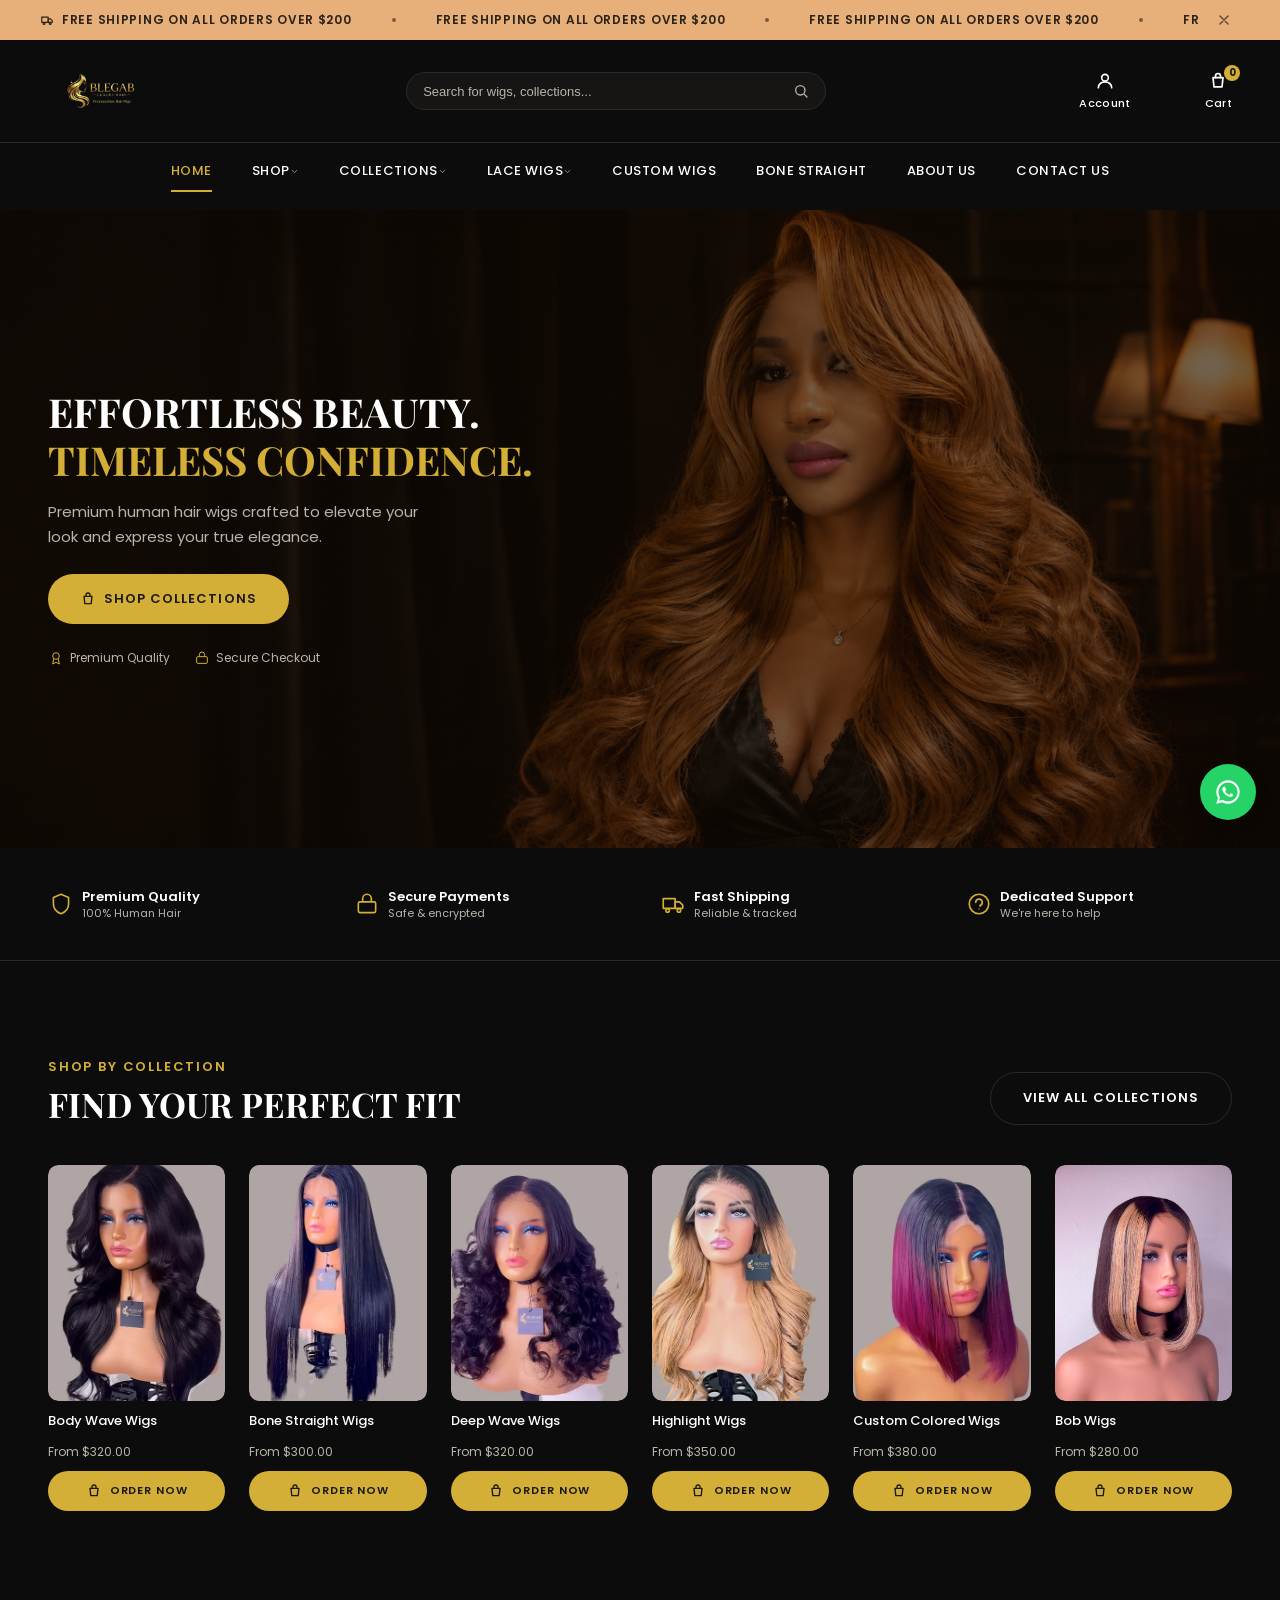
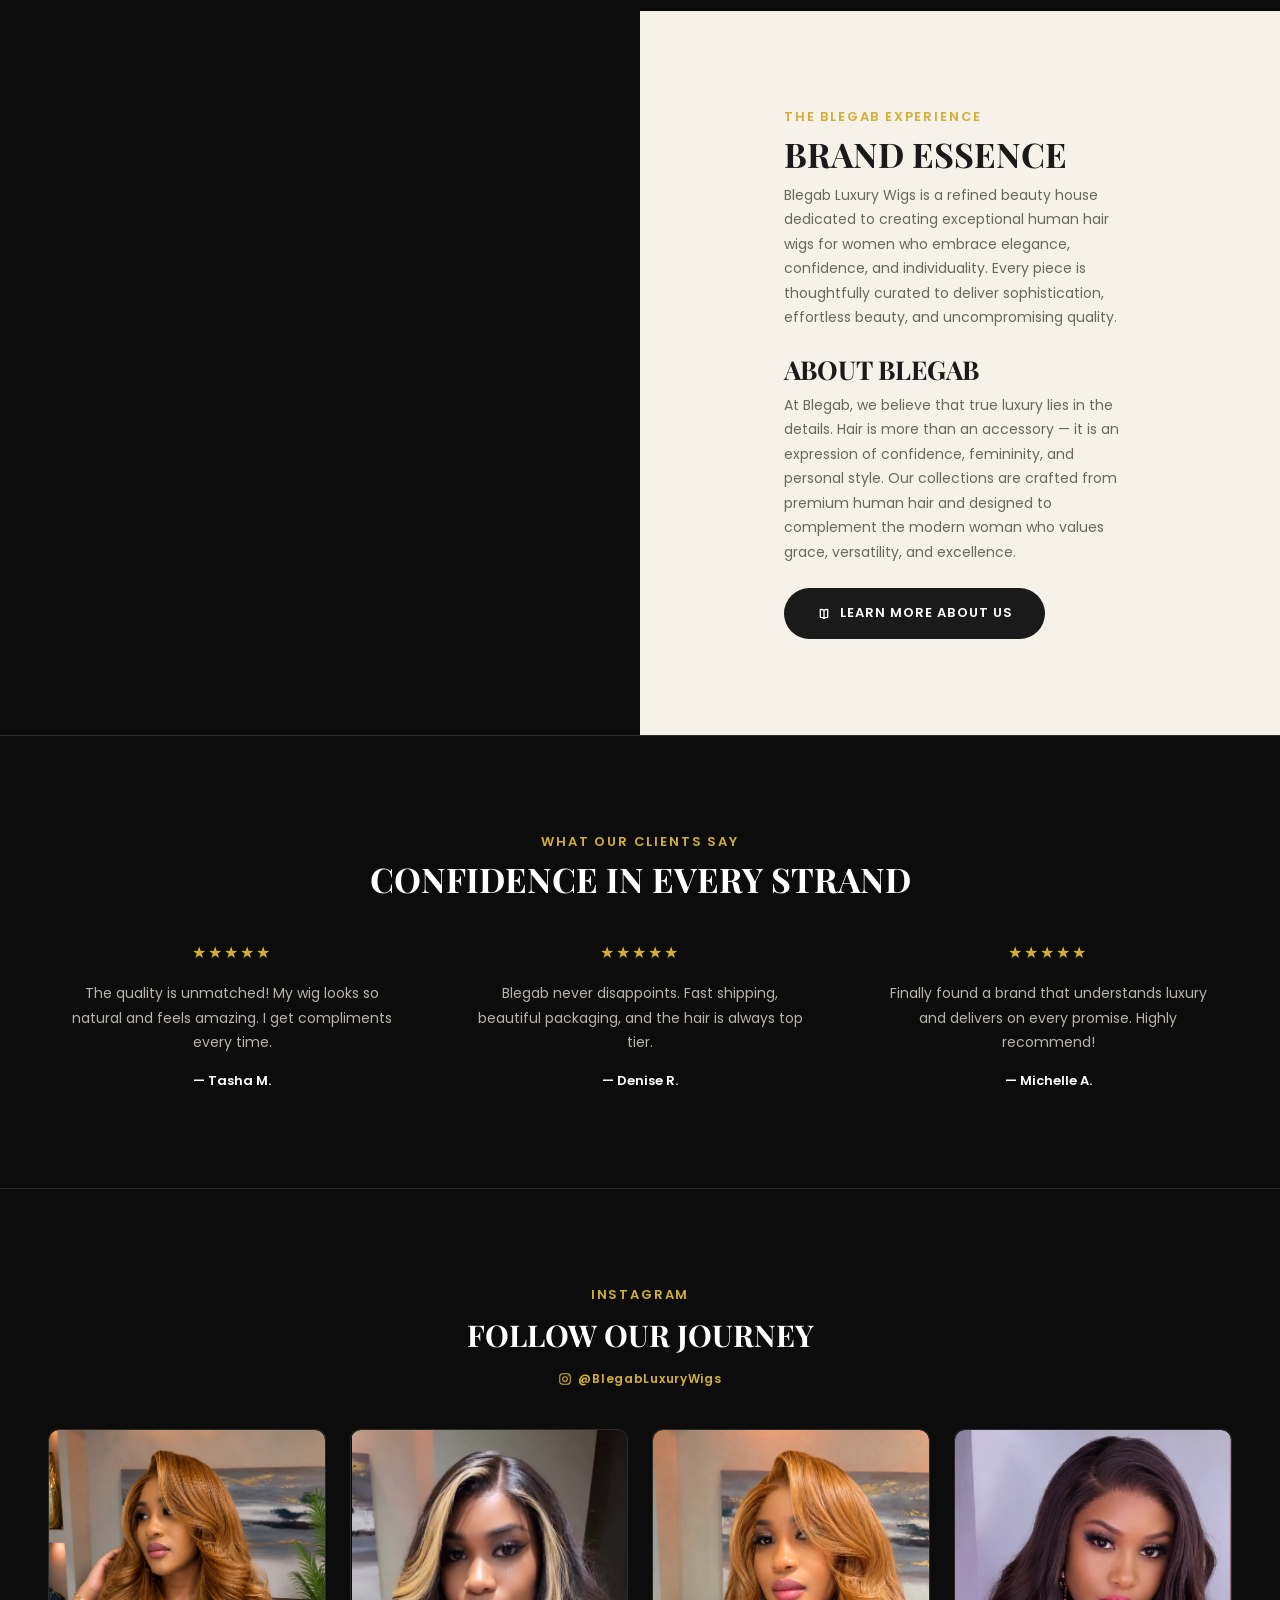
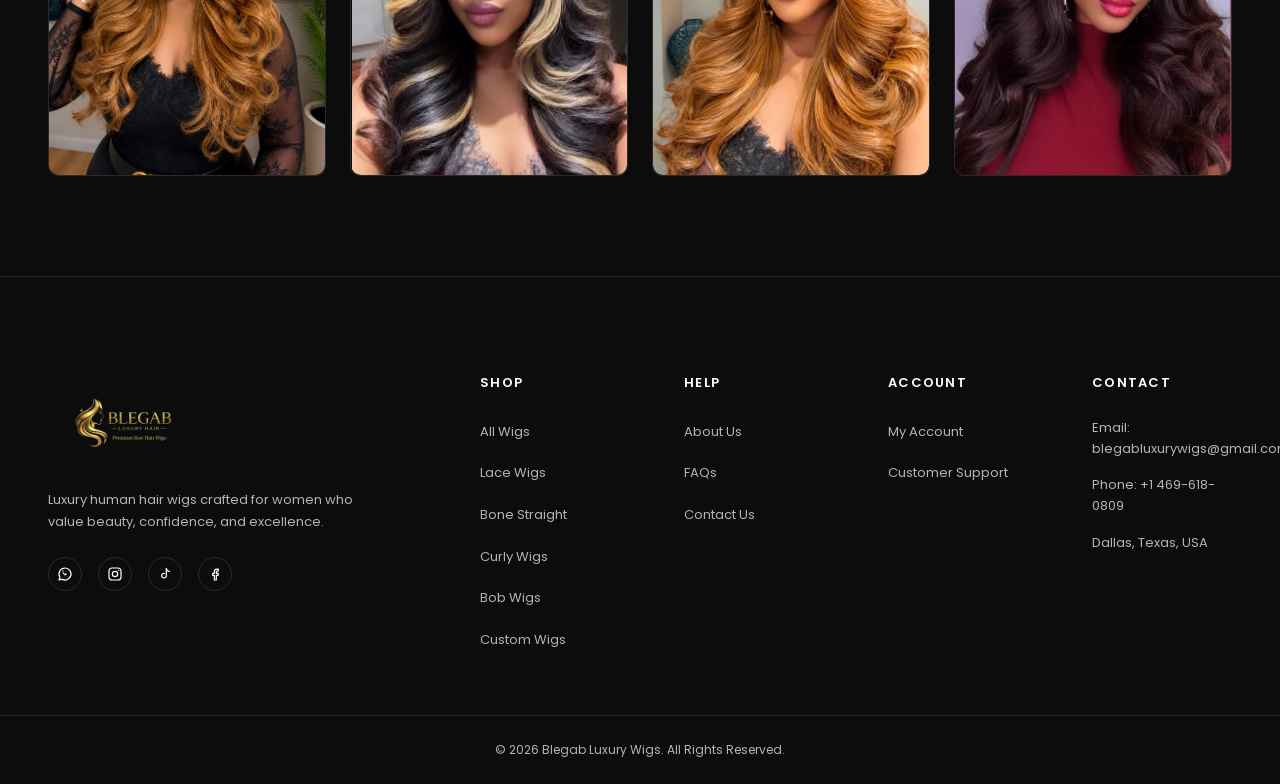
==== index.html @ aac424fb "Initial commit" ====
<!DOCTYPE html>
<html lang="en">
<head>
  <meta charset="UTF-8" />
  <meta name="viewport" content="width=device-width, initial-scale=1.0" />
  <title>Blegab Luxury Wigs | Premium Human Hair Wigs</title>
  <meta name="description" content="Premium human hair wigs crafted to elevate your look and express your true elegance. Shop lace wigs, bone straight, bob wigs and custom collections." />
  <meta name="viewport" content="width=device-width, initial-scale=1.0, interactive-widget=resizes-content" />

  <!-- Fonts: display serif for headings, sans for body/UI -->
  <link rel="preconnect" href="https://fonts.googleapis.com">
  <link rel="preconnect" href="https://fonts.gstatic.com" crossorigin>
  <link href="https://fonts.googleapis.com/css2?family=Playfair+Display:wght@600;700&family=Poppins:wght@400;500;600;700&display=swap" rel="stylesheet">

  <link rel="stylesheet" href="assets/css/base.css" />
  <link rel="stylesheet" href="assets/css/header.css" />
  <link rel="stylesheet" href="assets/css/footer.css" />
  <link rel="stylesheet" href="assets/css/home.css" />
  <link rel="stylesheet" href="assets/css/whatsapp-chat.css" />
</head>
<body>


  <!-- =========================================================
       HEADER
       ========================================================= -->
  <div data-site-header></div>
  <script src="assets/js/header.js"></script>


  <!-- =========================================================
       HERO SECTION
       ========================================================= -->
  <main>
<section class="hero" aria-label="Hero">
      <div class="hero__media">
        <img class="hero__image" src="assets/images/herosectionimg.webp" alt="Woman wearing a Blegab luxury body wave wig" />
        <div class="hero__scrim"></div>
      </div>

      <div class="hero__inner container">
        <div class="hero__content">
          <h1 class="hero__title">
            Effortless Beauty.
            <span class="hero__title-accent">Timeless Confidence.</span>
          </h1>

          <p class="hero__subtitle">
            Premium human hair wigs crafted to elevate your look and express your true elegance.
          </p>

          <div class="hero__cta">
            <a href="shop.html" class="btn btn-primary">
              <span class="btn-icon-wrap">
                <svg class="btn-icon btn-icon--bag" viewBox="0 0 24 24" fill="none" stroke="currentColor" stroke-width="2" aria-hidden="true">
                  <path d="M6 8h12l-1.2 11H7.2z" stroke-linecap="round" stroke-linejoin="round"/>
                  <path d="M9 8V6a3 3 0 0 1 6 0v2" stroke-linecap="round"/>
                </svg>
                <svg class="btn-icon btn-icon--arrow" viewBox="0 0 24 24" fill="none" stroke="currentColor" stroke-width="2" aria-hidden="true">
                  <path d="M5 12h14M13 6l6 6-6 6" stroke-linecap="round" stroke-linejoin="round"/>
                </svg>
              </span>
              <span class="btn-text">Shop Collections</span>
            </a>
          </div>

          <ul class="hero__mini-trust">
            <li class="hero__mini-trust-item">
              <svg class="hero__mini-trust-icon" viewBox="0 0 24 24" fill="none" stroke="currentColor" stroke-width="1.5" aria-hidden="true">
                <circle cx="12" cy="9" r="5"/>
                <path d="M8.5 13.5L7 21l5-2.5L17 21l-1.5-7.5" stroke-linejoin="round"/>
              </svg>
              Premium Quality
            </li>
            <li class="hero__mini-trust-item">
              <svg class="hero__mini-trust-icon" viewBox="0 0 24 24" fill="none" stroke="currentColor" stroke-width="1.5" aria-hidden="true">
                <rect x="4" y="10" width="16" height="10" rx="1.5"/>
                <path d="M8 10V7a4 4 0 0 1 8 0v3"/>
              </svg>
              Secure Checkout
            </li>
          </ul>
        </div>
      </div>
    </section>

    <!-- Trust badge bar -->
    <section class="trust-bar" aria-label="Why shop with us">
      <div class="container">
        <ul class="trust-bar__list">

          <li class="trust-item">
            <svg class="trust-item__icon" viewBox="0 0 24 24" fill="none" stroke="currentColor" stroke-width="1.5" aria-hidden="true">
              <path d="M12 3l7 3v6c0 4.5-3 7.5-7 9-4-1.5-7-4.5-7-9V6z" stroke-linejoin="round"/>
            </svg>
            <span class="trust-item__text">
              <span class="trust-item__title">Premium Quality</span>
              <span class="trust-item__subtitle"><span data-count-to="100">0</span>% Human Hair</span>
            </span>
          </li>

          <li class="trust-item">
            <svg class="trust-item__icon" viewBox="0 0 24 24" fill="none" stroke="currentColor" stroke-width="1.5" aria-hidden="true">
              <rect x="4" y="10" width="16" height="10" rx="1.5"/>
              <path d="M8 10V7a4 4 0 0 1 8 0v3"/>
            </svg>
            <span class="trust-item__text">
              <span class="trust-item__title">Secure Payments</span>
              <span class="trust-item__subtitle">Safe &amp; encrypted</span>
            </span>
          </li>

          <li class="trust-item">
            <svg class="trust-item__icon" viewBox="0 0 24 24" fill="none" stroke="currentColor" stroke-width="1.5" aria-hidden="true">
              <path d="M3 7h11v9H3z" stroke-linejoin="round"/>
              <path d="M14 10h4l3 3v3h-7z" stroke-linejoin="round"/>
              <circle cx="7" cy="18" r="1.6"/>
              <circle cx="17.5" cy="18" r="1.6"/>
            </svg>
            <span class="trust-item__text">
              <span class="trust-item__title">Fast Shipping</span>
              <span class="trust-item__subtitle">Reliable &amp; tracked</span>
            </span>
          </li>

          <li class="trust-item">
            <svg class="trust-item__icon" viewBox="0 0 24 24" fill="none" stroke="currentColor" stroke-width="1.5" aria-hidden="true">
              <circle cx="12" cy="12" r="9"/>
              <path d="M9 10.5a3 3 0 1 1 4 2.8v.7" stroke-linecap="round"/>
              <circle cx="12" cy="16.5" r="0.6" fill="currentColor" stroke="none"/>
            </svg>
            <span class="trust-item__text">
              <span class="trust-item__title">Dedicated Support</span>
              <span class="trust-item__subtitle">We're here to help</span>
            </span>
          </li>

        </ul>
      </div>
    </section>

    <!-- Shop by collection -->
    <section class="collections" aria-label="Shop by collection">
      <div class="container">
        <div class="collections__header">
          <div class="collections__heading-group">
            <p class="eyebrow-text">Shop By Collection</p>
            <h2 class="collections__title">Find Your Perfect Fit</h2>
          </div>
          <a href="shop.html" class="btn btn-outline collections__view-all">View All Collections</a>
        </div>

        <ul class="collections__grid" data-collections-grid>
          <!-- cards are rendered by collections.js from window.BLEGAB_COLLECTIONS -->
        </ul>
      </div>
    </section>

    <!-- Brand Essence -->
    <section class="brand-essence" aria-label="Brand essence">
      <div class="brand-essence__media">
        <video
          class="brand-essence__video"
          data-brand-video
          poster="assets/images/brandessencehomeposterimage.webp"
          muted
          loop
          playsinline
          preload="metadata"
        >
          <source src="assets/videos/theblegabexperiencevideo.mp4" type="video/mp4" muted loop />
        </video>
        <div class="brand-essence__scrim"></div>
      </div>

      <div class="brand-essence__panel">
        <div class="container">
          <div class="brand-essence__content">
            <p class="eyebrow-text">The Blegab Experience</p>
            <h2 class="brand-essence__title">Brand Essence</h2>
            <p class="brand-essence__text">
              Blegab Luxury Wigs is a refined beauty house dedicated to creating exceptional human hair wigs for women who embrace elegance, confidence, and individuality. Every piece is thoughtfully curated to deliver sophistication, effortless beauty, and uncompromising quality.
            </p>
            <h3 class="brand-essence__subtitle">About Blegab</h3>
            <p class="brand-essence__text">
              At Blegab, we believe that true luxury lies in the details. Hair is more than an accessory — it is an expression of confidence, femininity, and personal style. Our collections are crafted from premium human hair and designed to complement the modern woman who values grace, versatility, and excellence.
            </p>
            <a href="about.html" class="btn brand-essence__cta">
              <span class="btn-icon-wrap">
              <svg class="btn-icon btn-icon--bag" viewBox="0 0 24 24" fill="none" stroke="currentColor" stroke-width="2" aria-hidden="true">
                <path d="M12 6.5c-1.5-1.2-3.5-1.7-5.5-1.5v12c2 -0.2 4 0.3 5.5 1.5c1.5-1.2 3.5-1.7 5.5-1.5v-12c-2-0.2-4 0.3-5.5 1.5z" stroke-linecap="round" stroke-linejoin="round"/>
                <path d="M12 6.5v12" stroke-linecap="round"/>
              </svg>
                              <svg class="btn-icon btn-icon--arrow" viewBox="0 0 24 24" fill="none" stroke="currentColor" stroke-width="2" aria-hidden="true">
                  <path d="M5 12h14M13 6l6 6-6 6" stroke-linecap="round" stroke-linejoin="round"/>
                </svg>
              </span>
              <span class="btn-text">Learn More About Us</span>
            </a>
          </div>
        </div>
      </div>
    </section>





    <!-- Testimonials -->
<section class="testimonials" aria-label="Customer testimonials">
  <div class="container">
    <div class="testimonials__header">
      <p class="eyebrow-text testimonials__eyebrow">What Our Clients Say</p>
      <h2 class="testimonials__title">Confidence In Every Strand</h2>
    </div>

    <div class="testimonials__carousel">
      <button class="testimonials__arrow testimonials__arrow--prev" type="button" data-testimonial-prev aria-label="Previous testimonial">
        <svg viewBox="0 0 24 24" fill="none" stroke="currentColor" stroke-width="2" aria-hidden="true">
          <path d="M15 6l-6 6 6 6" stroke-linecap="round" stroke-linejoin="round"/>
        </svg>
      </button>

      <div class="testimonials__track" data-testimonial-track>
        <ul class="testimonials__track-inner">
          <li class="testimonial-card">
            <div class="testimonial-card__stars" aria-hidden="true">★★★★★</div>
            <p class="testimonial-card__quote">The quality is unmatched! My wig looks so natural and feels amazing. I get compliments every time.</p>
            <p class="testimonial-card__author">— Tasha M.</p>
          </li>
          <li class="testimonial-card">
            <div class="testimonial-card__stars" aria-hidden="true">★★★★★</div>
            <p class="testimonial-card__quote">Blegab never disappoints. Fast shipping, beautiful packaging, and the hair is always top tier.</p>
            <p class="testimonial-card__author">— Denise R.</p>
          </li>
          <li class="testimonial-card">
            <div class="testimonial-card__stars" aria-hidden="true">★★★★★</div>
            <p class="testimonial-card__quote">Finally found a brand that understands luxury and delivers on every promise. Highly recommend!</p>
            <p class="testimonial-card__author">— Michelle A.</p>
          </li>
        </ul>
      </div>

      <button class="testimonials__arrow testimonials__arrow--next" type="button" data-testimonial-next aria-label="Next testimonial">
        <svg viewBox="0 0 24 24" fill="none" stroke="currentColor" stroke-width="2" aria-hidden="true">
          <path d="M9 6l6 6-6 6" stroke-linecap="round" stroke-linejoin="round"/>
        </svg>
      </button>
    </div>

    <div class="testimonials__dots" data-testimonial-dots></div>
  </div>
</section>




<!-- Social Gallery -->
<section class="social-gallery" aria-label="Follow our journey on Instagram">
  <div class="container">
    <div class="social-gallery__header">
      <p class="eyebrow-text social-gallery__eyebrow">Instagram</p>
      <h2 class="social-gallery__title">Follow Our Journey</h2>
      <a href="https://www.instagram.com/blegabluxurywigs" target="_blank" rel="noopener noreferrer" class="social-gallery__ig-link">
        <svg class="social-gallery__ig-icon" viewBox="0 0 24 24" fill="none" stroke="currentColor" stroke-width="1.8" aria-hidden="true">
          <rect x="3" y="3" width="18" height="18" rx="5"/>
          <circle cx="12" cy="12" r="4"/>
          <circle cx="17.5" cy="6.5" r="1" fill="currentColor" stroke="none"/>
        </svg>
        @BlegabLuxuryWigs
      </a>
    </div>
  </div>

  <div class="social-gallery__track-wrap">
    <ul class="social-gallery__grid" data-social-grid>
      <li class="social-gallery__item">
        <a href="https://www.instagram.com/blegabluxurywigs" target="_blank" rel="noopener noreferrer" class="social-gallery__link">
          <img src="assets/images/social/social1.webp" alt="Blegab customer wearing a luxury wig" class="social-gallery__image" loading="lazy" />
          <div class="social-gallery__overlay">
            <svg class="social-gallery__overlay-icon" viewBox="0 0 24 24" fill="none" stroke="currentColor" stroke-width="1.8" aria-hidden="true">
              <rect x="3" y="3" width="18" height="18" rx="5"/>
              <circle cx="12" cy="12" r="4"/>
              <circle cx="17.5" cy="6.5" r="1" fill="currentColor" stroke="none"/>
            </svg>
          </div>
        </a>
      </li>
      <li class="social-gallery__item">
        <a href="https://www.instagram.com/blegabluxurywigs" target="_blank" rel="noopener noreferrer" class="social-gallery__link">
          <img src="assets/images/social/social2.webp" alt="Blegab customer wearing a luxury wig" class="social-gallery__image" loading="lazy" />
          <div class="social-gallery__overlay">
            <svg class="social-gallery__overlay-icon" viewBox="0 0 24 24" fill="none" stroke="currentColor" stroke-width="1.8" aria-hidden="true">
              <rect x="3" y="3" width="18" height="18" rx="5"/>
              <circle cx="12" cy="12" r="4"/>
              <circle cx="17.5" cy="6.5" r="1" fill="currentColor" stroke="none"/>
            </svg>
          </div>
        </a>
      </li>
      <li class="social-gallery__item">
        <a href="https://www.instagram.com/blegabluxurywigs" target="_blank" rel="noopener noreferrer" class="social-gallery__link">
          <img src="assets/images/social/social3.webp" alt="Blegab customer wearing a luxury wig" class="social-gallery__image" loading="lazy" />
          <div class="social-gallery__overlay">
            <svg class="social-gallery__overlay-icon" viewBox="0 0 24 24" fill="none" stroke="currentColor" stroke-width="1.8" aria-hidden="true">
              <rect x="3" y="3" width="18" height="18" rx="5"/>
              <circle cx="12" cy="12" r="4"/>
              <circle cx="17.5" cy="6.5" r="1" fill="currentColor" stroke="none"/>
            </svg>
          </div>
        </a>
      </li>
      <li class="social-gallery__item">
        <a href="https://www.instagram.com/blegabluxurywigs" target="_blank" rel="noopener noreferrer" class="social-gallery__link">
          <img src="assets/images/social/social4.webp" alt="Blegab customer wearing a luxury wig" class="social-gallery__image" loading="lazy" />
          <div class="social-gallery__overlay">
            <svg class="social-gallery__overlay-icon" viewBox="0 0 24 24" fill="none" stroke="currentColor" stroke-width="1.8" aria-hidden="true">
              <rect x="3" y="3" width="18" height="18" rx="5"/>
              <circle cx="12" cy="12" r="4"/>
              <circle cx="17.5" cy="6.5" r="1" fill="currentColor" stroke="none"/>
            </svg>
          </div>
        </a>
      </li>
    </ul>
  </div>

  <div class="container">
    <div class="social-gallery__dots" data-social-dots></div>
  </div>
</section>




  </main>

  <script src="assets/js/product-data.js"></script>
  <script src="assets/js/main.js"></script>
  <script src="assets/js/home.js"></script>

  <div data-site-footer></div>
  <script src="assets/js/footer.js"></script>

  <div data-whatsapp-widget></div>
  <script src="assets/js/whatsapp-chat.js"></script>
</body>


</body>
</html>
---- assets/css/base.css ----
/* =========================================================
   BLEGAB LUXURY WIGS — BASE STYLESHEET
   Design tokens, reset, and shared utilities.
   Every page should load base.css first, then the
   stylesheet(s) for the section(s) it needs.
   ========================================================= */

/* -----------------------------
   Design tokens
   ----------------------------- */
:root {
  /* Brand colors */
  --color-bg-dark: #0c0c0c;          /* main dark background */
  --color-bg-dark-alt: #161513;      /* slightly lighter panel on dark bg */
  --color-bg-light: #f6f1e9;         /* cream section background */
  --color-gold: #D4AF37;             /* primary brand accent — metallic gold */
  --color-gold-light: #E8C864;       /* hover / highlight gold */
  --color-gold-dark: #B8941F;        /* pressed / border gold */
  --color-announcement-bg: #E7AF7A;  /* top announcement bar */
  --color-white: #ffffff;
  --color-off-white: #f2efe9;
  --color-text-muted: #b9b4ab;       /* secondary text on dark bg */
  --color-text-muted-light: #6b6660; /* secondary text on light bg */
  --color-border-dark: #2b2a27;      /* hairline borders on dark bg */
  --color-border-light: #e2dbcc;     /* hairline borders on light bg */
  --color-btn-gold: #D4AF37;          /* primary button background */
  --color-btn-gold-hover: #E8C864;    /* primary button hover background */

  /* Typography */
  --font-display: 'Playfair Display', Georgia, serif;
  --font-body: 'Poppins', 'Segoe UI', Arial, sans-serif;

  /* Spacing scale */
  --space-xs: 8px;
  --space-sm: 16px;
  --space-md: 24px;
  --space-lg: 40px;
  --space-xl: 64px;
  --space-2xl: 96px;

  /* Layout */
  --page-max-width: 1360px;
  --page-gutter: 20px;
  --header-height: 84px;
  --announcement-height: 40px;

  /* Motion */
  --transition-fast: 0.18s ease;
  --transition-base: 0.3s ease;

  /* Radius */
  --radius-pill: 999px;
  --radius-sm: 4px;
  --radius-md: 10px;
}

@media (min-width: 768px) {
  :root {
    --page-gutter: 32px;
  }
}

@media (min-width: 1200px) {
  :root {
    --page-gutter: 48px;
  }
}

@media (min-width: 1024px) {
  :root {
    --header-height: 18px;
  }
}

@media (max-width: 767.98px) {
  :root {
    --header-height: 30px;
  }
}

/* -----------------------------
   Reset
   ----------------------------- */
*,
*::before,
*::after {
  box-sizing: border-box;
  margin: 0;
  padding: 0;
}

* {
  -webkit-tap-highlight-color: transparent;
}

html {
  scroll-behavior: smooth;
}

body {
  font-family: var(--font-body);
  font-size: 16px;
  line-height: 1.6;
  color: var(--color-white);
  background-color: var(--color-bg-dark);
  -webkit-font-smoothing: antialiased;
  -moz-osx-font-smoothing: grayscale;
  padding-top: calc(var(--header-height) + var(--announcement-height));
}

body.announcement-dismissed {
  padding-top: var(--header-height);
}

img {
  max-width: 100%;
  display: block;
}

a {
  color: inherit;
  text-decoration: none;
}

button {
  font-family: inherit;
  cursor: pointer;
  border: none;
  background: none;
  color: inherit;
}

ul,
ol {
  list-style: none;
}

input,
button {
  font-size: inherit;
}

svg {
  display: block;
}

/* Respect reduced motion preference */
@media (prefers-reduced-motion: reduce) {
  html {
    scroll-behavior: auto;
  }
  *,
  *::before,
  *::after {
    animation-duration: 0.01ms !important;
    animation-iteration-count: 1 !important;
    transition-duration: 0.01ms !important;
  }
}

/* -----------------------------
   Layout utilities
   ----------------------------- */
.container {
  width: 100%;
  max-width: var(--page-max-width);
  margin-inline: auto;
  padding-inline: var(--page-gutter);
}

.visually-hidden {
  position: absolute;
  width: 1px;
  height: 1px;
  overflow: hidden;
  clip: rect(0 0 0 0);
  white-space: nowrap;
}

/* -----------------------------
   Shared typography
   ----------------------------- */
.eyebrow-text {
  font-family: var(--font-body);
  font-size: 13px;
  font-weight: 600;
  letter-spacing: 0.14em;
  text-transform: uppercase;
  color: var(--color-gold);
}

/* -----------------------------
   Shared buttons
   ----------------------------- */
.btn {
  display: inline-flex;
  align-items: center;
  justify-content: center;
  gap: var(--space-xs);
  padding: 15px 32px;
  border-radius: var(--radius-pill);
  font-family: var(--font-body);
  font-size: 13px;
  font-weight: 600;
  letter-spacing: 0.08em;
  text-transform: uppercase;
  white-space: nowrap;
  transition: background-color var(--transition-fast), color var(--transition-fast), transform var(--transition-fast);
}

.btn:active {
  transform: translateY(1px);
}

.btn-primary {
  background-color: var(--color-btn-gold);
  color: #1a1a1a;
}

.btn-primary:hover {
  background-color: var(--color-btn-gold-hover);
}

.btn-outline {
  background-color: transparent;
  border: 1px solid var(--color-border-dark);
  color: var(--color-white);
}

.btn-outline:hover {
  border-color: var(--color-gold);
  color: var(--color-gold);
}

/* Icon wrapper holds both icons stacked on top of each other */
.btn-icon-wrap {
  position: relative;
  display: flex;
  align-items: center;
  width: 16px;
  height: 16px;
  flex-shrink: 0;
  transition: width var(--transition-base);
}

.btn-icon {
  position: absolute;
  inset: 0;
  width: 16px;
  height: 16px;
}

/* Default state: bag icon visible, arrow hidden/squashed */
.btn-icon--bag {
  opacity: 1;
  transform: scale(1);
  transition: opacity var(--transition-fast), transform var(--transition-fast);
}

.btn-icon--arrow {
  opacity: 0;
  transform: scaleX(0.4) translateX(-4px);
  transform-origin: left center;
  transition: opacity var(--transition-fast), transform var(--transition-base);
}

.btn-text {
  transition: transform var(--transition-base);
}

/* Hover effect: only on devices with real hover + a precise pointer (mouse/trackpad).
   Touch devices (mobile/most tablets) never trigger this — they stay static. */
@media (hover: hover) and (pointer: fine) {
  .btn-primary:hover .btn-icon-wrap {
    width: 26px;
  }

  .btn-primary:hover .btn-icon--bag {
    opacity: 0;
    transform: scale(0.6);
  }

  .btn-primary:hover .btn-icon--arrow {
    opacity: 1;
    transform: scaleX(1) translateX(0);
  }

  .btn-primary:hover .btn-text {
    transform: translateX(4px);
  }
}

/* Visible keyboard focus for accessibility */
a:focus-visible,
button:focus-visible,
input:focus-visible {
  outline: 2px solid var(--color-gold);
  outline-offset: 2px;
}
---- assets/css/header.css ----
/* =========================================================
   HEADER — announcement bar, main header, primary navigation
   ========================================================= */

.site-header {
  position: fixed;
  top: 0;
  left: 0;
  width: 100%;
  z-index: 100;
  background-color: var(--color-bg-dark);
  transition: background-color var(--transition-base), backdrop-filter var(--transition-base);
}

.site-header.is-scrolled {
  background-color: rgba(12, 12, 12, 0.75);
  backdrop-filter: blur(10px);
  -webkit-backdrop-filter: blur(10px);
}

/* -----------------------------
   Announcement bar
   ----------------------------- */
.announcement-bar {
  position: relative;
  display: flex;
  align-items: center;
  gap: var(--space-sm);
  min-height: var(--announcement-height);
  padding-block: 8px;
  padding-right: var(--page-gutter);
  background-color: var(--color-announcement-bg);
  overflow: hidden;
}

.announcement-bar__marquee {
  flex: 1 1 auto;
  min-width: 0;
  overflow: hidden;
}

.announcement-bar__track {
  display: flex;
  width: max-content;
  animation: marquee-scroll 20s linear infinite;
}

.announcement-bar__group {
  display: flex;
  align-items: center;
  flex-shrink: 0;
}

.announcement-bar__item {
  display: inline-flex;
  align-items: center;
  flex-shrink: 0;
  padding-inline: var(--space-lg);
  font-size: 12px;
  font-weight: 600;
  letter-spacing: 0.06em;
  text-transform: uppercase;
  white-space: nowrap;
  color: #2b2318;
}

.announcement-bar__dot {
  width: 4px;
  height: 4px;
  flex-shrink: 0;
  border-radius: 50%;
  background-color: #2b2318;
  opacity: 0.6;
}

.announcement-bar__icon {
  width: 14px;
  height: 14px;
  margin-right: var(--space-xs);
  flex-shrink: 0;
}

.announcement-bar__close {
  flex-shrink: 0;
  width: 16px;
  height: 16px;
  color: #2b2318;
  opacity: 0.75;
}

.announcement-bar__close:hover {
  opacity: 1;
}

@keyframes marquee-scroll {
  from {
    transform: translateX(0);
  }
  to {
    transform: translateX(-50%);
  }
}

/* -----------------------------
   Main header row
   ----------------------------- */
.main-header {
  border-bottom: 1px solid var(--color-border-dark);
}

.main-header__inner {
  display: flex;
  align-items: center;
  justify-content: space-between;
  gap: var(--space-sm);
  min-height: var(--header-height);
  padding-block: var(--space-sm);
  position: relative;
}

/* Logo */
.site-logo {
  display: flex;
  align-items: center;
  gap: var(--space-xs);
  flex-shrink: 0;
}

.site-logo__image {
  height: 100px;
  width: auto;
}

@media (min-width: 768px) {
  .site-logo__image {
  height: 70px;
  width: auto;
  }
}

.site-logo__mark {
  display: flex;
  align-items: center;
  justify-content: center;
  width: 38px;
  height: 38px;
  border: 1px solid var(--color-gold);
  font-family: var(--font-display);
  font-size: 20px;
  color: var(--color-gold);
}

.site-logo__text {
  display: flex;
  flex-direction: column;
  line-height: 1.1;
}

.site-logo__name {
  font-family: var(--font-display);
  font-size: 19px;
  font-weight: 700;
  letter-spacing: 0.08em;
  color: var(--color-white);
}

.site-logo__tagline {
  font-size: 9px;
  font-weight: 500;
  letter-spacing: 0.22em;
  text-transform: uppercase;
  color: var(--color-gold);
}

/* Search bar (tablet/desktop only — mobile uses the expanding search) */
.header-search {
  display: none;
  position: relative;
  order: 2;
}

.header-search__field {
  display: flex;
  align-items: center;
  width: 100%;
  max-width: 420px;
  padding: 10px 16px;
  border: 1px solid var(--color-border-dark);
  border-radius: var(--radius-pill);
  background-color: var(--color-bg-dark-alt);
}

.header-search__input {
  flex: 1;
  border: none;
  background: none;
  color: var(--color-white);
  font-size: 13px;
}

.header-search__input::placeholder {
  color: var(--color-text-muted);
}

.header-search__input:focus-visible {
  outline: none;
}

.header-search__input::-webkit-search-cancel-button {
  -webkit-appearance: none;
  appearance: none;
}

.header-search__submit {
  width: 16px;
  height: 16px;
  color: var(--color-text-muted);
  flex-shrink: 0;
}

.header-search__submit:hover {
  color: var(--color-gold);
}


/* Account dropdown */
.account-menu {
  position: relative;
}

.account-dropdown {
  position: absolute;
  top: calc(100% + 12px);
  left: 50%;
  transform: translateX(-50%) translateY(-4px);
  min-width: 170px;
  padding: 8px;
  display: flex;
  flex-direction: column;
  gap: 2px;
  background-color: var(--color-bg-dark-alt);
  border: 1px solid var(--color-border-dark);
  border-radius: var(--radius-sm);
  opacity: 0;
  visibility: hidden;
  transition: opacity var(--transition-fast), transform var(--transition-fast), visibility var(--transition-fast);
  z-index: 30;
}

.account-dropdown.is-open {
  opacity: 1;
  visibility: visible;
  transform: translateX(-50%) translateY(0);
}

.account-dropdown__item {
  display: flex;
  align-items: center;
  gap: 10px;
  padding: 10px 12px;
  border-radius: var(--radius-sm);
  font-size: 13px;
  font-weight: 500;
  color: var(--color-white);
  transition: background-color var(--transition-fast), color var(--transition-fast);
}

.account-dropdown__item:hover {
  background-color: var(--color-bg-dark);
  color: var(--color-gold);
}

.account-dropdown__icon {
  width: 16px;
  height: 16px;
  flex-shrink: 0;
}

.account-dropdown__item--logout {
  color: #e57373;
  background-color: rgba(229, 115, 115, 0.12);
}

.account-dropdown__item--logout:hover {
  background-color: rgba(229, 115, 115, 0.22);
  color: #ff8a80;
}


/* Cart menu trigger — hover gold */
.cart-menu__trigger:hover .header-action__icon,
.cart-menu__trigger:hover .header-action__label {
  color: var(--color-gold);
}

/* Cart drawer — slides in from the right, same mechanism as .primary-nav */
.cart-drawer {
  position: fixed;
  inset: 0 0 0 auto;
  width: min(360px, 88%);
  height: 100vh;
  background-color: var(--color-bg-dark);
  border-left: 1px solid var(--color-border-dark);
  transform: translateX(100%);
  transition: transform var(--transition-base);
  overflow-y: auto;
  z-index: 200;
  display: flex;
  flex-direction: column;
}

.cart-drawer.is-open {
  transform: translateX(0);
}

.cart-drawer__header {
  display: flex;
  align-items: center;
  justify-content: space-between;
  padding-top: var(--cart-drawer-offset, 80px);
  padding-right: var(--page-gutter);
  padding-bottom: var(--space-sm);
  padding-left: var(--page-gutter);
  border-bottom: 1px solid var(--color-border-dark);
}

body.announcement-dismissed .cart-drawer__header {
  --cart-drawer-offset: 30px;
}

.cart-drawer__title {
  font-size: 14px;
  font-weight: 600;
  letter-spacing: 0.1em;
  text-transform: uppercase;
  color: var(--color-white);
}

.cart-drawer__close {
  width: 22px;
  height: 22px;
  color: var(--color-white);
}

.cart-drawer__body {
  flex: 1;
  padding: var(--page-gutter);
}

.cart-drawer__empty {
  font-size: 14px;
  color: var(--color-text-muted);
  text-align: center;
  padding-block: 40px;
}

.cart-drawer__item {
  display: flex;
  align-items: center;
  gap: 12px;
  padding-block: 14px;
  border-bottom: 1px solid var(--color-border-dark);
}

.cart-drawer__item-image {
  width: 60px;
  height: 60px;
  object-fit: cover;
  border-radius: var(--radius-sm);
  flex-shrink: 0;
}

.cart-drawer__item-info {
  display: flex;
  flex-direction: column;
  gap: 4px;
}

.cart-drawer__item-name {
  font-size: 14px;
  color: var(--color-white);
}

.cart-drawer__item-price {
  font-size: 13px;
  color: var(--color-gold);
}

.cart-drawer__footer {
  padding: var(--page-gutter);
  border-top: 1px solid var(--color-border-dark);
}

.cart-drawer__cta {
  width: 100%;
  padding: 14px 20px;
}

/* Overlay — reuse the same look as the nav overlay */
.cart-overlay {
  position: fixed;
  inset: 0;
  background-color: rgba(0, 0, 0, 0.55);
  opacity: 0;
  visibility: hidden;
  transition: opacity var(--transition-base);
  z-index: 150;
}

.cart-overlay.is-visible {
  opacity: 1;
  visibility: visible;
}


/* Expanding mobile search */
.search-expand {
  position: absolute;
  top: 0;
  bottom: 0;
  right: calc(var(--page-gutter) + 76px);
  left: auto;
  display: flex;
  align-items: center;
  justify-content: flex-end;
  z-index: 10;
  pointer-events: none;
  transition: left var(--transition-base);
}

.search-expand.is-open {
  left: var(--page-gutter);
  pointer-events: auto;
  background-color: var(--color-bg-dark);
}

.search-expand__field {
  position: relative;
  width: 0;
  overflow: hidden;
  opacity: 0;
  transition: width var(--transition-base), opacity var(--transition-fast);
}

.search-expand.is-open .search-expand__field {
  width: 100%;
  opacity: 1;
  margin-right: var(--space-sm);
  overflow: visible;
}

.search-expand__input {
  width: 100%;
  padding: 8px 14px;
  border: 1px solid var(--color-border-dark);
  border-radius: var(--radius-pill);
  background-color: var(--color-bg-dark-alt);
  color: var(--color-white);
  font-size: 13px;
}

.search-expand__input::placeholder {
  color: var(--color-text-muted);
}

.search-expand__input:focus-visible {
  outline: none;
}

.search-expand__input::-webkit-search-cancel-button {
  -webkit-appearance: none;
  appearance: none;
}

.search-expand__icon {
  display: flex;
  align-items: center;
  justify-content: center;
  width: 20px;
  height: 20px;
  flex-shrink: 0;
  color: var(--color-white);
  pointer-events: auto;
  transition: color var(--transition-fast);
}

.search-expand__icon:hover {
  color: var(--color-gold);
}

.search-expand__icon:hover .header-action__icon {
  color: var(--color-gold);
}

@media (min-width: 768px) {
  .search-expand {
    display: none;
  }
}

@media (max-width: 400px) {
  .search-expand {
    right: calc(var(--page-gutter) + 60px);
  }

}


@media (max-width: 350px) {
  .search-expand {
    right: calc(var(--page-gutter) + 45px);
  }

}

/* Search results dropdown (shared look for desktop + mobile) */
.search-results {
  position: absolute;
  top: calc(100% + 8px);
  left: 0;
  right: 0;
  background-color: var(--color-bg-dark-alt);
  border: 1px solid var(--color-border-dark);
  border-radius: var(--radius-sm);
  padding: 6px;
  max-height: 260px;
  overflow-y: auto;
  z-index: 20;
}

/* Themed scrollbar for the search results dropdown */
.search-results {
  scrollbar-width: thin;
  scrollbar-color: var(--color-gold) var(--color-bg-dark-alt);
}

.search-results::-webkit-scrollbar {
  width: 6px;
}

.search-results::-webkit-scrollbar-track {
  background: var(--color-bg-dark-alt);
}

.search-results::-webkit-scrollbar-thumb {
  background-color: var(--color-gold);
  border-radius: var(--radius-pill);
}

.search-results::-webkit-scrollbar-thumb:hover {
  background-color: var(--color-gold-light);
}

.search-results__item {
  display: block;
  padding: 10px 12px;
  font-size: 13px;
  color: var(--color-white);
  border-radius: var(--radius-sm);
  transition: background-color var(--transition-fast), color var(--transition-fast);
}

.search-results__item:hover {
  background-color: var(--color-bg-dark);
  color: var(--color-gold);
}

.search-results__empty {
  padding: 10px 12px;
  font-size: 13px;
  color: var(--color-text-muted);
}

/* Header actions (account / cart / search-icon / menu-toggle) */
.header-actions {
  display: flex;
  align-items: center;
  gap: var(--space-md);
  flex-shrink: 0;
  order: 3;
}

.header-action {
  display: flex;
  flex-direction: column;
  align-items: center;
  gap: 4px;
  position: relative;
}

.header-action__icon {
  width: 20px;
  height: 20px;
  color: var(--color-white);
  transition: color var(--transition-fast);
}

.header-action:hover .header-action__icon,
.header-action:hover .header-action__label {
  color: var(--color-gold);
}

.header-action__label {
  display: none;
  font-size: 11px;
  font-weight: 500;
  letter-spacing: 0.03em;
  color: var(--color-white);
}

.header-action__count {
  position: absolute;
  top: -6px;
  right: -8px;
  display: flex;
  align-items: center;
  justify-content: center;
  min-width: 16px;
  height: 16px;
  padding-inline: 3px;
  border-radius: var(--radius-pill);
  background-color: var(--color-gold);
  color: #1a1a1a;
  font-size: 10px;
  font-weight: 700;
}

/* Mobile menu toggle (hamburger) */
.menu-toggle {
  display: flex;
  flex-direction: column;
  justify-content: center;
  gap: 5px;
  width: 22px;
  height: 16px;
  order: 4;
  margin-left: var(--space-md);
}

.menu-toggle__bar {
  display: block;
  width: 100%;
  height: 2px;
  background-color: var(--color-white);
  transition: transform var(--transition-fast), opacity var(--transition-fast);
}

.menu-toggle[aria-expanded="true"] .menu-toggle__bar:nth-child(1) {
  transform: translateY(7px) rotate(45deg);
}

.menu-toggle[aria-expanded="true"] .menu-toggle__bar:nth-child(2) {
  opacity: 0;
}

.menu-toggle[aria-expanded="true"] .menu-toggle__bar:nth-child(3) {
  transform: translateY(-7px) rotate(-45deg);
}


@media (min-width: 1024px) {
  .cart-menu__trigger {
    margin-left: 50px;
  }
}


@media (max-width: 767.98px) {
  .cart-menu__trigger {
    margin-left: 15px;
  }
}




@media (max-width: 400px) {
  .cart-menu__trigger {
    margin-left: 15px;
  }
}


@media (max-width: 767.98px) {
  .account-menu__trigger {
    margin-left: 100px;
  }
}


@media (max-width: 400px) {
  .account-menu__trigger {
    margin-left: 80px;
  }
}


@media (max-width: 350px) {
  .account-menu__trigger {
    margin-left: 50px;
  }
}


/* -----------------------------
   Primary navigation
   ----------------------------- */
.primary-nav {
  position: fixed;
  inset: 0 0 0 auto;
  width: min(320px, 84%);
  height: 100vh;
  background-color: var(--color-bg-dark);
  border-left: 1px solid var(--color-border-dark);
  transform: translateX(100%);
  transition: transform var(--transition-base);
  overflow: hidden;
  z-index: 1000;
  display: flex;
  flex-direction: column;
}

.primary-nav.is-open {
  transform: translateX(0);
}

.primary-nav__header {
  display: flex;
  align-items: center;
  justify-content: space-between;
  flex-shrink: 0;
  padding-top: var(--primary-nav-offset, 80px);
  padding-right: var(--page-gutter);
  padding-bottom: var(--space-sm);
  padding-left: var(--page-gutter);
  border-bottom: 1px solid var(--color-border-dark);
  background-color: var(--color-bg-dark);
}

body.announcement-dismissed .primary-nav__header {
  --primary-nav-offset: 30px;
}

.primary-nav__title {
  font-size: 12px;
  font-weight: 600;
  letter-spacing: 0.12em;
  text-transform: uppercase;
  color: var(--color-text-muted);
}

.primary-nav__close {
  width: 24px;
  height: 24px;
  color: var(--color-white);
}

.nav-list {
  display: flex;
  flex-direction: column;
  padding: var(--space-sm) var(--page-gutter);
  overflow-y: auto;
  flex: 1;
  min-height: 0;
}

.nav-item {
  border-bottom: 1px solid var(--color-border-dark);
}

.nav-link {
  display: flex;
  align-items: center;
  justify-content: space-between;
  padding: 16px 0;
  font-size: 14px;
  font-weight: 500;
  letter-spacing: 0.04em;
  text-transform: uppercase;
  color: var(--color-white);
  transition: color var(--transition-fast);
}

.nav-link:hover,
.nav-item.is-active .nav-link {
  color: var(--color-gold);
}

.nav-link__caret {
  width: 10px;
  height: 10px;
  color: var(--color-text-muted);
  transition: transform var(--transition-fast);
  flex-shrink: 0;
}

.nav-item.has-dropdown.is-open .nav-link__caret {
  transform: rotate(180deg);
}

/* Dropdown panel — mobile/tablet default: simple stacked accordion, no absolute positioning */
.nav-dropdown {
  display: none;
  flex-direction: column;
  gap: 4px;
  padding-top: 6px;
  padding-bottom: var(--space-md);
}

.nav-item.has-dropdown.is-open .nav-dropdown {
  display: flex;
}

.nav-dropdown__link {
  padding: 12px 0 12px var(--space-sm);
  font-size: 13px;
  color: var(--color-text-muted);
  transition: color var(--transition-fast);
}

.nav-dropdown__link:hover {
  color: var(--color-gold);
}

/* Overlay behind the mobile nav drawer */
.nav-overlay {
  position: fixed;
  inset: 0;
  background-color: rgba(0, 0, 0, 0.55);
  opacity: 0;
  visibility: hidden;
  transition: opacity var(--transition-base);
  z-index: 990;
}

.nav-overlay.is-visible {
  opacity: 1;
  visibility: visible;
}

/* -----------------------------
   Tablet (≥768px)
   ----------------------------- */
@media (min-width: 768px) {
  .header-search {
    display: flex;
    flex: 1;
    justify-content: center;
  }

  .header-action__label {
    display: block;
  }
}

/* -----------------------------
   Desktop (≥1024px)
   ----------------------------- */
@media (min-width: 1024px) {
  .menu-toggle {
    display: none;
  }


  .site-header.is-scrolled {
    background-color: rgba(12, 12, 12, 0.95);
  }

  /* Nav becomes a static horizontal bar under the header */
  .primary-nav {
    position: static;
    width: auto;
    height: auto;
    transform: none;
    background: none;
    border-left: none;
    overflow: visible;
    z-index: auto;
  }

  .primary-nav__header {
    display: none;
  }

  

  .nav-list {
    flex-direction: row;
    justify-content: center;
    align-items: center;
    gap: var(--space-lg);
    padding-top: 14px;
    padding-inline: var(--page-gutter);
    padding-bottom: 24px;
    overflow-y: visible;
    flex: none;
    min-height: auto;
  }

  .nav-item {
    border-bottom: none;
    position: relative;
  }

  .nav-link {
    padding: 4px 0;
    font-size: 13px;
    position: relative;
  }

  .nav-item.is-active .nav-link::after {
    content: '';
    position: absolute;
    left: 0;
    bottom: -6px;
    width: 100%;
    height: 2px;
    background-color: var(--color-gold);
  }

  .nav-overlay {
    display: none;
  }

  /* Dropdown becomes a floating panel, centered under its own tab.
     top/padding-top/margin-top together close the hover "dead zone"
     between the tab and the panel, while still LOOKING like a 14px gap. */
  .nav-dropdown {
    display: flex;
    flex-direction: column;
    position: absolute;
    top: 100%;
    left: 50%;
    transform: translateX(-50%);
    min-width: 10px;
    padding: 10px;
    padding-top: calc(var(--space-sm) + 5px);
    margin-top: -14px;
    background-color: var(--color-bg-dark-alt);
    border: 1px solid var(--color-border-dark);
    border-radius: var(--radius-sm);
    opacity: 0;
    visibility: hidden;
    transition: opacity var(--transition-fast);
    margin-top: 2px;
  }

  .nav-item.has-dropdown:hover .nav-dropdown,
  .nav-item.has-dropdown:focus-within .nav-dropdown {
    opacity: 1;
    visibility: visible;
  }

  .nav-dropdown__link {
    padding: 8px;
    white-space: nowrap;
  }

  .nav-link__caret {
    width: 9px;
    height: 9px;
  }
}


/* Account: lives in the side-panel nav on mobile/tablet, in the header row on desktop */
@media (max-width: 1023.98px) {
  .account-menu {
    display: none;
  }
}

@media (min-width: 1024px) {
  .nav-item--account {
    display: none;
  }
}

.nav-link__label-group {
  display: flex;
  align-items: center;
  gap: 10px;
}

.nav-link__icon {
  width: 16px;
  height: 16px;
  flex-shrink: 0;
  color: var(--color-gold);
}
---- assets/css/footer.css ----
/* =========================================================
   FOOTER
   ========================================================= */

.site-footer {
  background-color: var(--color-bg-dark);
  border-top: 1px solid var(--color-border-dark);
}

.footer-main {
  padding-block: var(--space-2xl) var(--space-xl);
  display: grid;
  gap: var(--space-lg);
  grid-template-columns: repeat(2, minmax(0, 1fr));
  overflow-x: hidden;
}

/* -----------------------------
   Mobile reorder (<768px):
   Contact column first, then the centered brand block
   (logo + text), then Shop/Help/Account stay side by side.
   footer-links is unwrapped with display:contents so its
   columns become direct grid items of footer-main and can
   be reordered independently of the brand block.
   ----------------------------- */
.footer-links {
  display: contents;
}

.footer-col--contact {
  order: -2;
  grid-column: 1 / -1;
}

.footer-brand {
  order: -1;
  grid-column: 1 / -1;
  display: flex;
  flex-direction: column;
  align-items: center;
  text-align: center;
}

.footer-brand__text {
  margin-inline: auto;
}

.footer-brand__socials {
  justify-content: center;
}

.footer-col {
  min-width: 0;
}

/* Brand column */
.footer-brand__logo {
  display: flex;
  align-items: center;
  gap: var(--space-xs);
}

.footer-brand__logo-image {
  height: 100px;
  width: auto;
}

.footer-brand__text {
  margin-top: var(--space-sm);
  max-width: 320px;
  font-size: 13px;
  line-height: 1.7;
  color: var(--color-text-muted);
}

.footer-brand__socials {
  display: flex;
  align-items: center;
  gap: var(--space-sm);
  margin-top: var(--space-md);
}

.footer-brand__social-link {
  display: flex;
  align-items: center;
  justify-content: center;
  width: 34px;
  height: 34px;
  border-radius: 50%;
  border: 1px solid var(--color-border-dark);
  color: var(--color-white);
  transition: border-color var(--transition-fast), color var(--transition-fast);
}

.footer-brand__social-link:hover {
  border-color: var(--color-gold);
  color: var(--color-gold);
}

.footer-brand__social-icon {
  width: 16px;
  height: 16px;
}

/* Link columns */
.footer-links {
  display: grid;
  grid-template-columns: repeat(2, 1fr);
  gap: var(--space-lg) var(--space-sm);
}

.footer-col {
  min-width: 140px;
}

.footer-col__title {
  font-size: 13px;
  font-weight: 600;
  letter-spacing: 0.1em;
  text-transform: uppercase;
  color: var(--color-white);
}

.footer-col__list {
  display: flex;
  flex-direction: column;
  gap: var(--space-sm);
  margin-top: var(--space-md);
}

.footer-col__link {
  font-size: 13px;
  color: var(--color-text-muted);
  transition: color var(--transition-fast);
}

.footer-col__link:hover {
  color: var(--color-gold);
}

.footer-col__contact-item {
  font-size: 13px;
  color: var(--color-text-muted);
  line-height: 1.6;
}

/* Bottom bar */
.footer-bottom {
  border-top: 1px solid var(--color-border-dark);
  padding-block: var(--space-md);
  display: flex;
  flex-direction: column-reverse;
  align-items: center;
  gap: var(--space-md);
}

.footer-bottom__copyright {
  font-size: 12px;
  color: var(--color-text-muted);
  text-align: center;
}

.footer-bottom__payments {
  display: flex;
  align-items: center;
  gap: 8px;
}

.footer-bottom__payment-icon {
  height: 20px;
  width: auto;
  border-radius: 3px;
}

/* Back-to-top button */
.footer-back-to-top {
  position: fixed;
  right: var(--space-md);
  bottom: var(--space-md);
  display: flex;
  align-items: center;
  justify-content: center;
  width: 42px;
  height: 42px;
  border-radius: 50%;
  background-color: var(--color-gold);
  color: #1a1a1a;
  opacity: 0;
  visibility: hidden;
  transform: translateY(8px);
  transition: opacity var(--transition-fast), transform var(--transition-fast), background-color var(--transition-fast);
  z-index: 90;
}

.footer-back-to-top.is-visible {
  opacity: 1;
  visibility: visible;
  transform: translateY(0);
}

.footer-back-to-top:hover {
  background-color: var(--color-gold-light);
}

.footer-back-to-top__icon {
  width: 18px;
  height: 18px;
}



/* -----------------------------
   Tablet (≥768px)
   ----------------------------- */
@media (min-width: 768px) {
  .footer-main {
    grid-template-columns: 1.2fr 2fr;
    gap: var(--space-xl);
  }

  /* Undo the mobile reorder trick — footer-links becomes a real
     box again and columns return to their normal left-to-right order */
  .footer-links {
    display: grid;
    grid-template-columns: repeat(4, auto);
    justify-content: start;
    gap: var(--space-lg) var(--space-xl);
  }

  .footer-col--contact {
    order: initial;
    grid-column: auto;
  }

  .footer-brand {
    order: initial;
    grid-column: auto;
    align-items: flex-start;
    text-align: left;
  }

  .footer-brand__text {
    margin-inline: 0;
  }

  .footer-brand__socials {
    justify-content: flex-start;
  }

}

/* -----------------------------
   Desktop (≥1024px)
   ----------------------------- */
@media (min-width: 1024px) {
  .footer-main {
    grid-template-columns: 1.4fr 2fr;
  }
}
---- assets/css/home.css ----
/* =============================================================
   HOME PAGE — all homepage section styles in one file
   (hero, trust bar, collections grid, brand essence)
   Load order: base.css -> header.css -> home.css
   ============================================================= */

/* =========================================================
   HERO SECTION — full-bleed image + flat dark overlay
   ========================================================= */

.hero {
  position: relative;
  min-height: 480px;
  display: flex;
  align-items: center;
  overflow: hidden;
  background-color: var(--color-bg-dark);
  margin-top: 150px;
}

/* Full-screen photo, fills the entire section, no side panel */
.hero__media {
  position: absolute;
  inset: 0;
  z-index: 1;
}

.hero__image {
  width: 100%;
  height: 100%;
  object-fit: cover;
  object-position: 65% center;
}

/* Single flat dark overlay across the whole image — one number to control darkness */
.hero__scrim {
  position: absolute;
  inset: 0;
  z-index: 2;
  --scrim-opacity: 85;
  background-color: rgba(20, 13, 5, calc(var(--scrim-opacity) / 100));
}

.hero__inner {
  position: relative;
  z-index: 3;
  width: 100%;
}

.hero__content {
  max-width: 480px;
  padding-block: var(--space-xl);
}

.hero__title {
  font-family: var(--font-display);
  font-size: clamp(30px, 7vw, 40px);
  font-weight: 700;
  line-height: 1.18;
  text-transform: uppercase;
  color: var(--color-white);
}

.hero__title-accent {
  display: block;
  color: var(--color-gold);
}

.hero__subtitle {
  margin-top: var(--space-sm);
  max-width: 360px;
  font-size: 15px;
  line-height: 1.7;
  color: var(--color-text-muted);
}

.hero__cta {
  margin-top: var(--space-md);
}

/* Small inline trust row directly under the button */
.hero__mini-trust {
  display: flex;
  flex-wrap: wrap;
  align-items: center;
  gap: var(--space-md);
  margin-top: var(--space-md);
}

.hero__mini-trust-item {
  display: flex;
  align-items: center;
  gap: 6px;
  font-size: 12px;
  color: var(--color-text-muted);
}

.hero__mini-trust-icon {
  width: 16px;
  height: 16px;
  flex-shrink: 0;
  color: var(--color-gold);
}



/* -----------------------------
   Tablet (≥768px)
   ----------------------------- */
@media (min-width: 768px) {
  .hero {
    min-height: 560px;
  }

  .hero__content {
    max-width: 500px;
  }

  .hero__scrim {
    --scrim-opacity: 0;
  }
}

/* -----------------------------
   Desktop (≥1024px)
   ----------------------------- */
@media (min-width: 1024px) {
  .hero {
    min-height: 640px;
  }

  .hero__content {
    max-width: 540px;
  }

  .hero__subtitle {
    max-width: 380px;
  }

  .hero__scrim {
    --scrim-opacity: 60;
  }
}

/* -----------------------------
   Trust badge bar — thin 4-column icon strip
   ----------------------------- */
.trust-bar {
  border-bottom: 1px solid var(--color-border-dark);
  background-color: var(--color-bg-dark);
}

.trust-bar__list {
  display: grid;
  grid-template-columns: repeat(2, 1fr);
  gap: var(--space-md) var(--space-sm);
  padding-block: var(--space-md);
}

.trust-item {
  display: flex;
  align-items: center;
  gap: var(--space-xs);
}

.trust-item__icon {
  width: 24px;
  height: 24px;
  flex-shrink: 0;
  color: var(--color-gold);
}

.trust-item__text {
  display: flex;
  flex-direction: column;
  line-height: 1.35;
}

.trust-item__title {
  font-size: 13px;
  font-weight: 600;
  color: var(--color-white);
}

.trust-item__subtitle {
  font-size: 11px;
  color: var(--color-text-muted);
}

@media (min-width: 768px) {
  .trust-bar__list {
    grid-template-columns: repeat(4, 1fr);
    gap: var(--space-sm);
  }

    .hero__scrim {
    --scrim-opacity: 60;
  }
}

@media (min-width: 1024px) {
  .trust-bar__list {
    gap: var(--space-lg);
    padding-block: var(--space-lg);
  }

  .trust-item__icon {
    width: 26px;
    height: 26px;
  }
}
/* =========================================================
   COLLECTIONS GRID — "Find Your Perfect Fit" section
   ========================================================= */

.collections {
  padding-block: var(--space-2xl);
  background-color: var(--color-bg-dark);
}

.collections__header {
  display: flex;
  flex-direction: column;
  gap: var(--space-sm);
}

.collections__title {
  margin-top: 6px;
  font-family: var(--font-display);
  font-size: clamp(24px, 5vw, 34px);
  font-weight: 700;
  line-height: 1.2;
  text-transform: uppercase;
  color: var(--color-white);
}

.collections__view-all {
  align-self: flex-start;
}

/* -----------------------------
   Grid — single row, scrolls sideways on every breakpoint.
   2 cards visible at a time on mobile, swipe/scroll for the rest.
   ----------------------------- */
.collections__grid {
  display: flex;
  gap: var(--space-sm);
  margin-top: var(--space-lg);
  overflow-x: auto;
  scroll-snap-type: x mandatory;
  -webkit-overflow-scrolling: touch;
  padding-bottom: 4px;
  scrollbar-width: none; /* Firefox */
}

.collections__grid::-webkit-scrollbar {
  display: none; /* Chrome/Safari/Edge */
}

.collection-card {
  flex: 0 0 auto;
  width: calc(50% - (var(--space-sm) / 2));
  scroll-snap-align: start;
  display: flex;
  flex-direction: column;
  gap: 10px;
}

.collection-card__link {
  display: flex;
  flex-direction: column;
  gap: 10px;
}

.collection-card__image-wrap {
  display: block;
  position: relative;
  aspect-ratio: 3 / 4;
  overflow: hidden;
  border-radius: var(--radius-md);
  background-color: var(--color-bg-dark-alt);
}

.collection-card__image {
  width: 100%;
  height: 100%;
  object-fit: cover;
  border-radius: var(--radius-md);
  transition: transform var(--transition-base);
}

@media (hover: hover) and (pointer: fine) {
  .collection-card__link:hover .collection-card__image {
    transform: scale(1.04);
  }
}

.collection-card__name {
  font-size: 13px;
  font-weight: 500;
  color: var(--color-white);
}

.collection-card__price {
  font-size: 12px;
  color: var(--color-text-muted);
}

/* Smaller "Order Now" variant of the shared .btn-primary */
.btn--card {
  width: 100%;
  padding: 11px 16px;
  font-size: 11px;
}

/* -----------------------------
   Tablet (≥768px)
   ----------------------------- */
@media (min-width: 768px) {
  .collections__header {
    flex-direction: row;
    align-items: flex-end;
    justify-content: space-between;
  }

  .collections__view-all {
    align-self: auto;
  }

  .collection-card {
    width: calc((100% - (2 * var(--space-sm))) / 3);
  }
}

/* -----------------------------
   Desktop (≥1024px)
   ----------------------------- */
@media (min-width: 1024px) {
  .collections__grid {
    gap: var(--space-md);
  }

  .collection-card {
    width: calc((100% - (5 * var(--space-md))) / 6);
  }
}

/* =========================================================
   BRAND ESSENCE — video + text block

   Mobile/tablet (<1024px): video plays as a full-bleed
   autoplaying, muted, looping BACKGROUND with a dark scrim,
   text sits directly on top — same pattern as the hero.

   Desktop (≥1024px): splits into two columns — video becomes
   a static click-to-play thumbnail on the left, text moves
   into a cream panel on the right.
   ========================================================= */

.brand-essence {
  position: relative;
  min-height: 40px;
  display: flex;
  align-items: flex-end;
  overflow: hidden;
  background-color: var(--color-bg-dark);
}

.brand-essence__media {
  position: absolute;
  inset: 0;
  z-index: 1;
}

.brand-essence__video {
  width: 100%;
  height: 100%;
  object-fit: cover;
  object-position: center 50%;
}

.brand-essence__scrim {
  position: absolute;
  inset: 0;
  z-index: 2;
  --scrim-opacity: 80;
  background-color: rgba(12, 12, 12, calc(var(--scrim-opacity) / 100));
}


.brand-essence__panel {
  position: relative;
  z-index: 3;
  width: 100%;
  padding-block: var(--space-xl);
}

.brand-essence__content {
  max-width: 480px;
}

.brand-essence__title {
  margin-top: 6px;
  font-family: var(--font-display);
  font-size: clamp(26px, 6vw, 34px);
  font-weight: 700;
  line-height: 1.2;
  text-transform: uppercase;
  color: var(--color-white);
}

.brand-essence__subtitle {
  margin-top: var(--space-md);
  font-family: var(--font-display);
  font-size: clamp(20px, 4vw, 26px);
  font-weight: 700;
  line-height: 1.2;
  text-transform: uppercase;
  color: var(--color-white);
}

.brand-essence__text {
  margin-top: var(--space-xs);
  font-size: 14px;
  line-height: 1.75;
  color: var(--color-text-muted);

}


@media (min-width: 768px) {
  .brand-essence__text {
    width: 700px;
  }
}


@media (min-width: 1024px) {
  .brand-essence__text {
    width: 100%;
  }
}


.brand-essence__cta {
  margin-top: var(--space-md);
  background-color: var(--color-white);
  color: #1a1a1a;
}

.brand-essence__cta:hover {
  background-color: var(--color-off-white);
}

@media (hover: hover) and (pointer: fine) {
  .brand-essence__cta:hover .btn-icon-wrap {
    width: 26px;
  }

  .brand-essence__cta:hover .btn-icon--bag {
    opacity: 0;
    transform: scale(0.6);
  }

  .brand-essence__cta:hover .btn-icon--arrow {
    opacity: 1;
    transform: scaleX(1) translateX(0);
  }

  .brand-essence__cta:hover .btn-text {
    transform: translateX(4px);
  }
}

/* -----------------------------
   Desktop (≥1024px) — two columns
   ----------------------------- */
@media (min-width: 1024px) {
.brand-essence {
    display: grid;
    grid-template-columns: 1fr 1fr;
    align-items: center;
  }
.brand-essence__media {
    position: relative;
    inset: auto;
    height: 651px;
  }

  .brand-essence__scrim {
    --scrim-opacity: 60;
  }


  .brand-essence__panel {
    background-color: var(--color-bg-light);
    display: flex;
    align-items: center;
    padding: var(--space-2xl);
  }

  .brand-essence__title,
  .brand-essence__subtitle {
    color: #1a1a1a;
  }

  .brand-essence__text {
    color: var(--color-text-muted-light);
  }

  .brand-essence__cta {
    background-color: #1a1a1a;
    color: var(--color-white);
  }

  .brand-essence__cta:hover {
    background-color: #000000;
  }
}

/* =========================================================
   TESTIMONIALS — "Confidence In Every Strand"
   ========================================================= */

.testimonials {
  padding-block: var(--space-2xl);
  background-color: var(--color-bg-dark);
  border-top: 1px solid var(--color-border-dark);
}

.testimonials__header {
  text-align: center;
}

.testimonials__eyebrow {
  display: block;
}

.testimonials__title {
  margin-top: 6px;
  font-family: var(--font-display);
  font-size: clamp(24px, 5vw, 34px);
  font-weight: 700;
  line-height: 1.2;
  text-transform: uppercase;
  color: var(--color-white);
}

.testimonials__carousel {
  position: relative;
  margin-top: var(--space-lg);
  display: flex;
  align-items: center;
  gap: var(--space-sm);
}

.testimonials__track {
  flex: 1;
  overflow: hidden;
}

.testimonials__track-inner {
  display: flex;
  transition: transform var(--transition-base);
}

.testimonial-card {
  flex: 0 0 100%;
  text-align: center;
  padding-inline: var(--space-sm);
}

.testimonial-card__stars {
  color: var(--color-gold);
  font-size: 16px;
  letter-spacing: 2px;
}

.testimonial-card__quote {
  margin-top: var(--space-sm);
  font-size: 14px;
  line-height: 1.75;
  color: var(--color-text-muted);
}

.testimonial-card__author {
  margin-top: var(--space-sm);
  font-size: 13px;
  font-weight: 600;
  color: var(--color-white);
}

.testimonials__arrow {
  flex-shrink: 0;
  display: flex;
  align-items: center;
  justify-content: center;
  width: 36px;
  height: 36px;
  border-radius: 50%;
  border: 1px solid var(--color-border-dark);
  color: var(--color-white);
  transition: border-color var(--transition-fast), color var(--transition-fast);
}

.testimonials__arrow svg {
  width: 18px;
  height: 18px;
}

@media (hover: hover) and (pointer: fine) {
  .testimonials__arrow:hover {
    border-color: var(--color-gold);
    color: var(--color-gold);
  }
}

.testimonials__dots {
  display: flex;
  justify-content: center;
  gap: 8px;
  margin-top: var(--space-md);
}

.testimonials__dot {
  width: 7px;
  height: 7px;
  border-radius: 50%;
  background-color: var(--color-border-dark);
  transition: background-color var(--transition-fast), width var(--transition-fast);
}

.testimonials__dot.is-active {
  background-color: var(--color-gold);
  width: 18px;
  border-radius: var(--radius-pill);
}

/* -----------------------------
   Desktop (≥1024px) — static 3-column, carousel controls hidden
   ----------------------------- */
@media (min-width: 1024px) {
  .testimonials__arrow,
  .testimonials__dots {
    display: none;
  }

  .testimonials__track {
    overflow: visible;
  }

  .testimonials__track-inner {
    transform: none !important;
    gap: var(--space-lg);
  }

  .testimonial-card {
    flex: 0 0 calc((100% - (2 * var(--space-lg))) / 3);
  }
}

/* =========================================================
   SOCIAL GALLERY — "Follow Our Journey" sliding gallery
   ========================================================= */

.social-gallery {
  padding-block: var(--space-2xl);
  background-color: var(--color-bg-dark);
  border-top: 1px solid var(--color-border-dark);
  overflow: hidden;
}

.social-gallery__header {
  display: flex;
  flex-direction: column;
  align-items: center;
  gap: 6px;
  margin-bottom: var(--space-lg);
}

.social-gallery__eyebrow {
  text-align: center;
  color: var(--color-gold);
}

.social-gallery__title {
  font-family: var(--font-display);
  font-size: clamp(22px, 5vw, 30px);
  font-weight: 700;
  text-transform: uppercase;
  color: var(--color-white);
  text-align: center;
}

.social-gallery__ig-link {
  display: inline-flex;
  align-items: center;
  gap: 6px;
  margin-top: 4px;
  font-size: 12px;
  font-weight: 600;
  letter-spacing: 0.06em;
  color: var(--color-gold);
  transition: color var(--transition-fast);
}

.social-gallery__ig-link:hover {
  color: var(--color-gold-light);
}

.social-gallery__ig-icon {
  width: 14px;
  height: 14px;
}

.social-gallery__track-wrap {
  position: relative;
}

.social-gallery__grid {
  display: flex;
  gap: var(--space-sm);
  overflow-x: auto;
  scroll-snap-type: x mandatory;
  -webkit-overflow-scrolling: touch;
  padding-bottom: 4px;
  padding-inline: var(--page-gutter);
  scrollbar-width: none;
}

.social-gallery__grid::-webkit-scrollbar {
  display: none;
}

.social-gallery__item {
  flex: 0 0 72vw;
  max-width: 280px;
  scroll-snap-align: start;
}

.social-gallery__link {
  display: block;
  overflow: hidden;
  aspect-ratio: 4 / 5;
  background-color: var(--color-bg-dark-alt);
  border-radius: var(--radius-md);
  border: 1px solid var(--color-border-dark);
  position: relative;
}

.social-gallery__image {
  width: 100%;
  height: 100%;
  object-fit: cover;
  border-radius: var(--radius-md);
  transition: transform var(--transition-base);
}

.social-gallery__overlay {
  position: absolute;
  inset: 0;
  background: rgba(12, 12, 12, 0.45);
  display: flex;
  align-items: center;
  justify-content: center;
  opacity: 0;
  transition: opacity var(--transition-base);
  border-radius: var(--radius-md);
}

.social-gallery__overlay-icon {
  width: 32px;
  height: 32px;
  color: var(--color-white);
}

@media (hover: hover) and (pointer: fine) {
  .social-gallery__link:hover .social-gallery__image {
    transform: scale(1.06);
  }
  .social-gallery__link:hover .social-gallery__overlay {
    opacity: 1;
  }
}

/* Right edge fade hint — signals more content to scroll */
.social-gallery__track-wrap::after {
  content: '';
  position: absolute;
  top: 0;
  right: 0;
  width: 60px;
  height: 100%;
  background: linear-gradient(to right, transparent, var(--color-bg-dark));
  pointer-events: none;
  z-index: 2;
}

.social-gallery__dots {
  display: flex;
  justify-content: center;
  gap: 8px;
  margin-top: var(--space-md);
}

.social-gallery__dot {
  width: 7px;
  height: 7px;
  border-radius: 50%;
  background-color: var(--color-border-dark);
  border: none;
  cursor: pointer;
  transition: background-color var(--transition-fast), width var(--transition-fast);
}

.social-gallery__dot.is-active {
  background-color: var(--color-gold);
  width: 18px;
  border-radius: var(--radius-pill);
}

@media (min-width: 768px) {
  .social-gallery__item {
    flex: 0 0 calc(50% - var(--space-sm));
    max-width: none;
  }
  .social-gallery__grid {
    gap: var(--space-md);
  }
}

@media (min-width: 1024px) {
  .social-gallery__grid {
    display: grid;
    grid-template-columns: repeat(4, 1fr);
    gap: var(--space-md);
    overflow-x: visible;
    padding-inline: var(--page-gutter);
    scroll-snap-type: none;
  }
  .social-gallery__item {
    flex: none;
    max-width: none;
  }
  .social-gallery__track-wrap::after {
    display: none;
  }
  .social-gallery__dots {
    display: none;
  }
}

/* =========================================================
   COLLECTIONS SCROLL HINT — mobile/tablet arrow indicator
   ========================================================= */

.collections__scroll-hint {
  position: absolute;
  right: 30px;
  bottom: calc(var(--space-lg) + 230px);
  display: flex;
  align-items: center;
  gap: 4px;
  background: rgba(12, 12, 12, 0.75);
  border: 1px solid var(--color-border-dark);
  border-radius: var(--radius-pill);
  padding: 6px 12px 6px 10px;
  pointer-events: none;
  z-index: 4;
  animation: hint-pulse 2s ease-in-out infinite;
  transition: opacity 0.3s ease, visibility 0.3s ease;
}

.collections__scroll-hint.is-hidden {
  opacity: 0;
  visibility: hidden;
}

.collections__scroll-hint-text {
  font-size: 11px;
  font-weight: 600;
  letter-spacing: 0.08em;
  text-transform: uppercase;
  color: var(--color-gold);
}

.collections__scroll-hint-icon {
  width: 14px;
  height: 14px;
  color: var(--color-gold);
}

@keyframes hint-pulse {
  0%, 100% { transform: translateX(0); opacity: 1; }
  50%       { transform: translateX(4px); opacity: 0.7; }
}

@media (min-width: 1024px) {
  .collections__scroll-hint {
    display: none;
  }
}
---- assets/css/whatsapp-chat.css ----
/* =========================================================
   WHATSAPP LIVE CHAT WIDGET
   Floating WhatsApp button (sits above the footer's back-to-top
   button) + a popup chat box that hands the visitor off to
   WhatsApp with whatever they typed pre-filled.
   No chat is ever stored — every open shows a fresh greeting.
   Load order: base.css -> footer.css -> whatsapp-chat.css
   ========================================================= */

/* -----------------------------
   Floating round button
   ----------------------------- */
.whatsapp-widget__button {
  position: fixed;
  right: var(--space-md);
  bottom: calc(var(--space-md) + 42px + 14px); /* sits just above the back-to-top button */
  width: 56px;
  height: 56px;
  border-radius: 50%;
  background-color: #25D366;
  display: flex;
  align-items: center;
  justify-content: center;
  box-shadow: 0 4px 14px rgba(0, 0, 0, 0.28);
  z-index: 99;
  transition: transform var(--transition-fast), background-color var(--transition-fast);
}


.whatsapp-widget__button:hover {
  background-color: #20bd5a;
}

.whatsapp-widget__button-icon,
.whatsapp-widget__button-close-icon {
  width: 28px;
  height: 28px;
  color: #ffffff;
}

.whatsapp-widget__button-close-icon {
  display: none;
}

.whatsapp-widget__button.is-open .whatsapp-widget__button-icon {
  display: none;
}

.whatsapp-widget__button.is-open .whatsapp-widget__button-close-icon {
  display: block;
}


@media (max-width: 480px) {
  .whatsapp-widget__button {
    width: 46px;
    height: 46px;
    bottom: calc(var(--space-sm) + 12px);
  }

  .whatsapp-widget__box {
    bottom: calc(var(--space-sm) + 42px + 14px + 46px + 12px);
  }
}


/* -----------------------------
   Chat box
   ----------------------------- */
.whatsapp-widget__box {
  position: fixed;
  right: var(--space-md);
  bottom: calc(var(--space-md) + 42px + 14px + 56px + 12px);
  width: 320px;
  max-width: calc(100vw - (2 * var(--space-md)));
  max-height: calc(100vh - 180px);
  background-color: #e9f7ef;
  border-radius: 16px;
  overflow: hidden;
  box-shadow: 0 12px 32px rgba(0, 0, 0, 0.28);
  z-index: 998;
  display: flex;
  flex-direction: column;
  opacity: 0;
  visibility: hidden;
  transform: translateY(12px) scale(0.98);
  transform-origin: bottom right;
  transition: opacity var(--transition-fast), transform var(--transition-fast), visibility var(--transition-fast);
}

.whatsapp-widget__box.is-open {
  opacity: 1;
  visibility: visible;
  transform: translateY(0) scale(1);
}

.whatsapp-widget__header {
  display: flex;
  align-items: center;
  gap: 10px;
  padding: 14px 16px;
  background-color: #128C7E;
  color: #ffffff;
}

.whatsapp-widget__avatar {
  width: 40px;
  height: 40px;
  border-radius: 50%;
  object-fit: cover;
  flex-shrink: 0;
  border: 2px solid rgba(255, 255, 255, 0.6);
  background-color: #ffffff;
}

.whatsapp-widget__header-text {
  flex: 1;
  min-width: 0;
}

.whatsapp-widget__name {
  font-size: 14px;
  font-weight: 600;
  line-height: 1.3;
}

.whatsapp-widget__status {
  display: flex;
  align-items: center;
  gap: 5px;
  font-size: 11px;
  color: rgba(255, 255, 255, 0.85);
}

.whatsapp-widget__status::before {
  content: '';
  width: 7px;
  height: 7px;
  flex-shrink: 0;
  border-radius: 50%;
  background-color: #4ade80;
}

.whatsapp-widget__close {
  display: flex;
  align-items: center;
  justify-content: center;
  width: 26px;
  height: 26px;
  flex-shrink: 0;
  color: #ffffff;
  opacity: 0.85;
}

.whatsapp-widget__close:hover {
  opacity: 1;
}

.whatsapp-widget__close svg {
  width: 18px;
  height: 18px;
}

.whatsapp-widget__body {
  flex: 1;
  padding: 16px;
  overflow-y: auto;
  background-image: radial-gradient(rgba(37, 211, 102, 0.08) 1px, transparent 1px);
  background-size: 14px 14px;
}

.whatsapp-widget__bubble {
  max-width: 85%;
  padding: 10px 14px;
  border-radius: 12px;
  border-top-left-radius: 2px;
  background-color: #ffffff;
  color: #1a1a1a;
  font-size: 13px;
  line-height: 1.5;
  box-shadow: 0 1px 2px rgba(0, 0, 0, 0.08);
}

.whatsapp-widget__time {
  display: block;
  margin-top: 4px;
  font-size: 10px;
  color: #8a8f87;
  text-align: right;
}

.whatsapp-widget__form {
  display: flex;
  align-items: center;
  gap: 8px;
  padding: 10px;
  background-color: #ffffff;
  border-top: 1px solid #d9ece1;
}

.whatsapp-widget__input {
  flex: 1;
  min-width: 0;
  padding: 10px 14px;
  border: 1px solid #d9ece1;
  border-radius: var(--radius-pill);
  background-color: #f6fbf8;
  color: #1a1a1a;
  font-family: var(--font-body);
  font-size: 13px;
}

.whatsapp-widget__input::placeholder {
  color: #8a8f87;
}

.whatsapp-widget__input:focus-visible {
  outline: 2px solid #25D366;
  outline-offset: 1px;
}

.whatsapp-widget__send {
  display: flex;
  align-items: center;
  justify-content: center;
  width: 38px;
  height: 38px;
  flex-shrink: 0;
  border-radius: 50%;
  background-color: #25D366;
  color: #ffffff;
  transition: background-color var(--transition-fast);
}

.whatsapp-widget__send:hover {
  background-color: #20bd5a;
}

.whatsapp-widget__send svg {
  width: 17px;
  height: 17px;
  margin-left: 1px;
}

/* -----------------------------
   Mobile — shrink for space
   ----------------------------- */
@media (max-width: 480px) {
  .whatsapp-widget__button {
    width: 46px;
    height: 46px;
    bottom: calc(var(--space-md) + 42px + 14px);
  }

  .whatsapp-widget__button-icon,
  .whatsapp-widget__button-close-icon {
    width: 22px;
    height: 22px;
  }

  .whatsapp-widget__box {
    right: var(--space-sm);
    left: var(--space-sm);
    width: auto;
    max-width: none;
    max-height: calc(100vh - 160px);
  }

  .whatsapp-widget__header {
    padding: 12px 14px;
  }

  .whatsapp-widget__avatar {
    width: 34px;
    height: 34px;
  }

  .whatsapp-widget__name {
    font-size: 13px;
  }

  .whatsapp-widget__status {
    font-size: 10px;
  }

  .whatsapp-widget__body {
    padding: 12px;
  }

  .whatsapp-widget__bubble {
    font-size: 12.5px;
    padding: 9px 12px;
  }

  .whatsapp-widget__input {
    font-size: 12.5px;
    padding: 9px 12px;
  }

  .whatsapp-widget__send {
    width: 34px;
    height: 34px;
  }
}
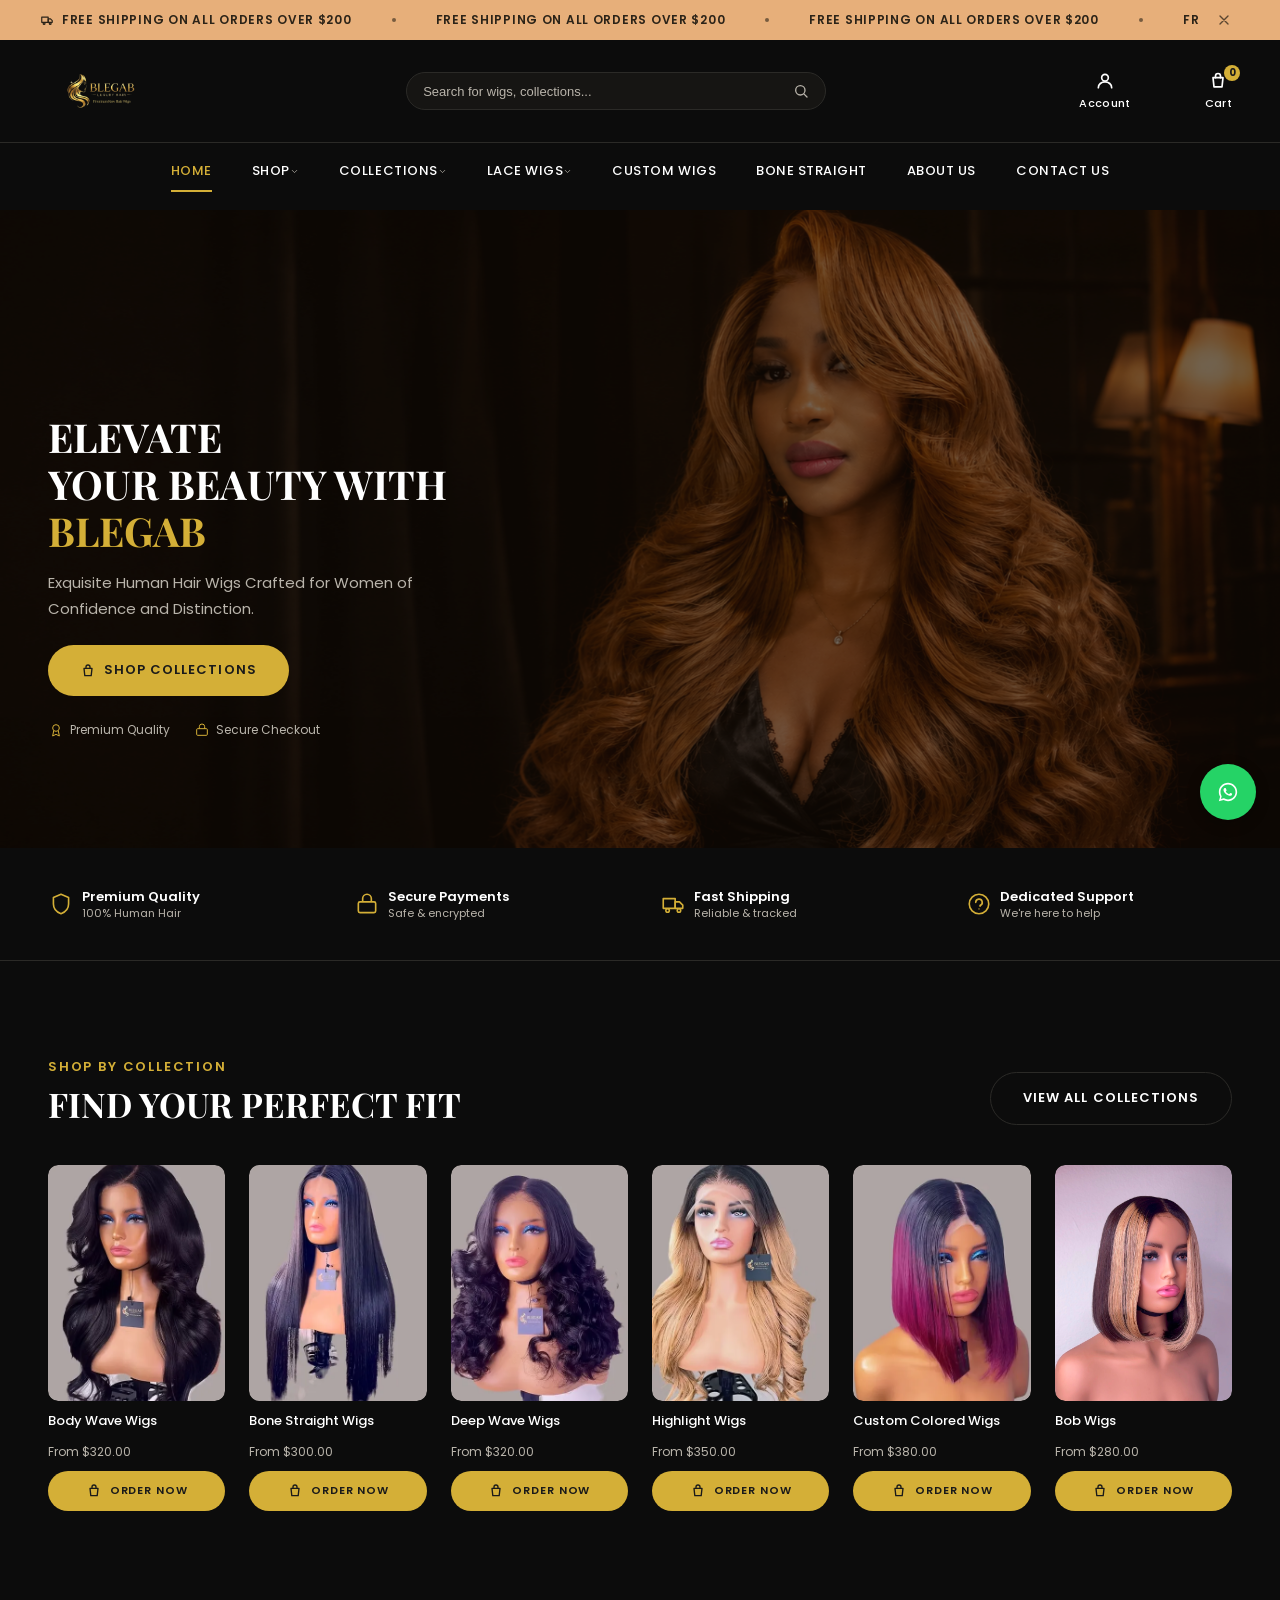
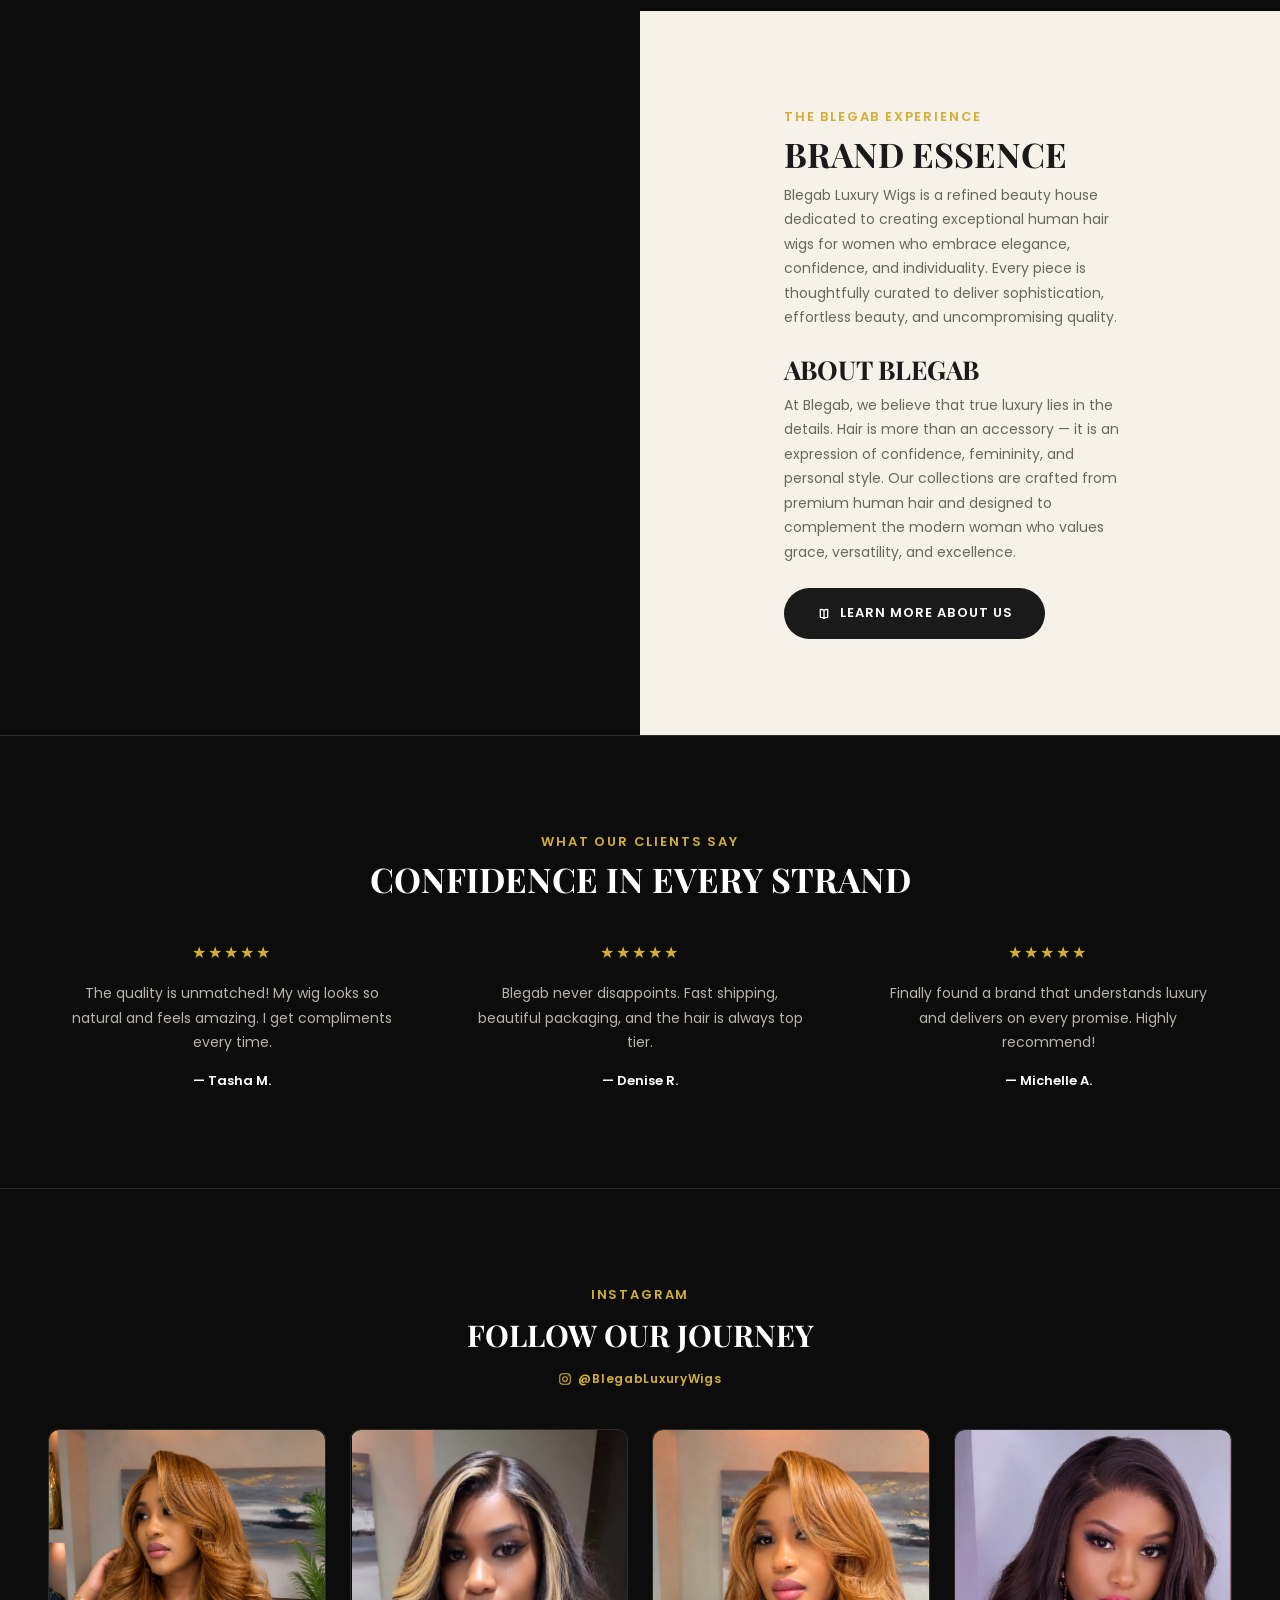
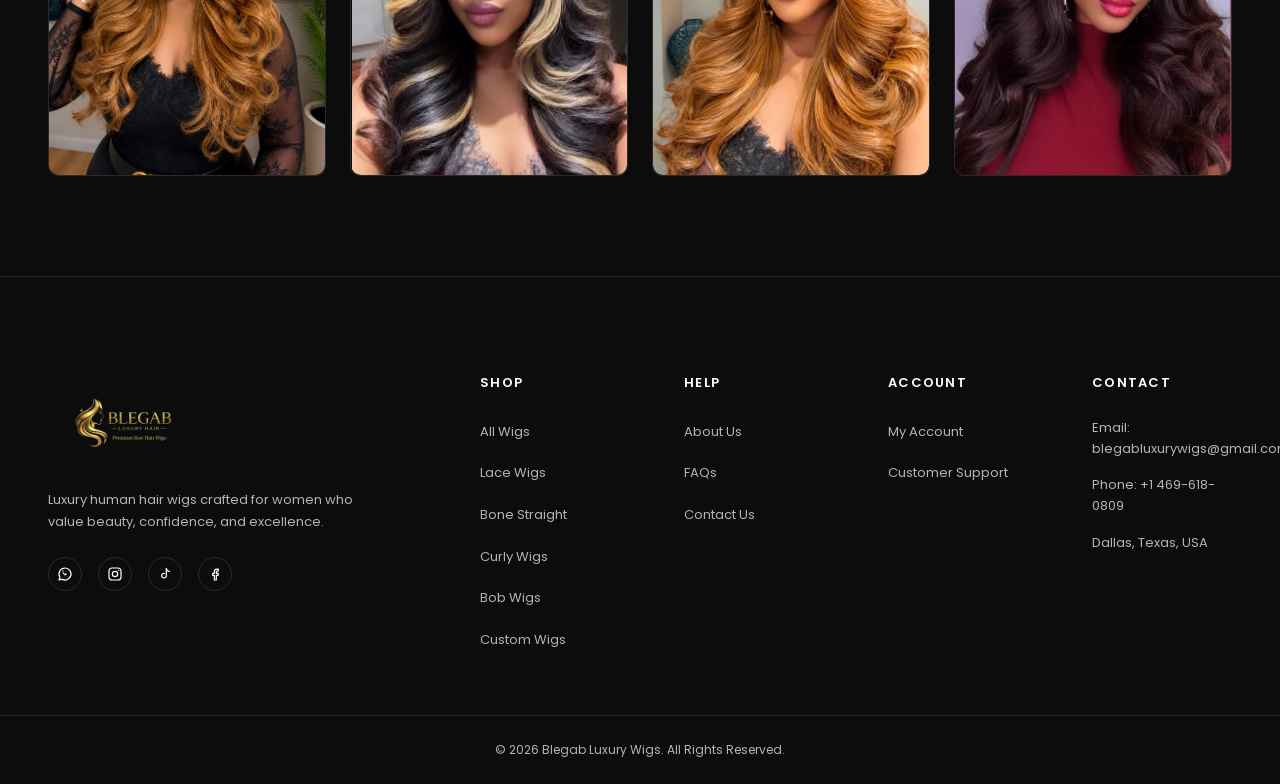
==== commit 2f016bb4: "changes" ====
--- a/index.html
+++ b/index.html
@@ -41,12 +41,13 @@
       <div class="hero__inner container">
         <div class="hero__content">
           <h1 class="hero__title">
-            Effortless Beauty.
-            <span class="hero__title-accent">Timeless Confidence.</span>
+            <span class="hero__word">ELEVATE</span>
+            <span class="hero__word">YOUR BEAUTY WITH</span>
+            <span class="hero__word hero__title-accent">BLEGAB</span>
           </h1>
 
           <p class="hero__subtitle">
-            Premium human hair wigs crafted to elevate your look and express your true elegance.
+            Exquisite Human Hair Wigs Crafted for Women of Confidence and Distinction.
           </p>
 
           <div class="hero__cta">
--- a/assets/css/base.css
+++ b/assets/css/base.css
@@ -78,6 +78,7 @@
   }
 }
 
+
 /* -----------------------------
    Reset
    ----------------------------- */
--- a/assets/css/header.css
+++ b/assets/css/header.css
@@ -12,10 +12,12 @@
   transition: background-color var(--transition-base), backdrop-filter var(--transition-base);
 }
 
-.site-header.is-scrolled {
-  background-color: rgba(12, 12, 12, 0.75);
-  backdrop-filter: blur(10px);
-  -webkit-backdrop-filter: blur(10px);
+@media (max-width: 767.98px) {
+  .site-header.is-scrolled {
+    background-color: var(--color-bg-dark);
+    backdrop-filter: none;
+    -webkit-backdrop-filter: none;
+  }
 }
 
 /* -----------------------------
@@ -127,7 +129,7 @@
 }
 
 .site-logo__image {
-  height: 100px;
+  height: 50px;
   width: auto;
 }
 
@@ -298,7 +300,7 @@
   position: fixed;
   inset: 0 0 0 auto;
   width: min(360px, 88%);
-  height: 100vh;
+  height: 100dvh;
   background-color: var(--color-bg-dark);
   border-left: 1px solid var(--color-border-dark);
   transform: translateX(100%);
@@ -709,7 +711,7 @@
   position: fixed;
   inset: 0 0 0 auto;
   width: min(320px, 84%);
-  height: 100vh;
+  height: 100dvh;
   background-color: var(--color-bg-dark);
   border-left: 1px solid var(--color-border-dark);
   transform: translateX(100%);
@@ -758,10 +760,11 @@
 .nav-list {
   display: flex;
   flex-direction: column;
-  padding: var(--space-sm) var(--page-gutter);
+  padding: var(--space-sm) var(--page-gutter) var(--space-2xl);
   overflow-y: auto;
   flex: 1;
   min-height: 0;
+  background-color: var(--color-bg-dark);
 }
 
 .nav-item {
--- a/assets/css/home.css
+++ b/assets/css/home.css
@@ -10,12 +10,12 @@
 
 .hero {
   position: relative;
-  min-height: 480px;
+  min-height: 700px;
   display: flex;
   align-items: center;
   overflow: hidden;
   background-color: var(--color-bg-dark);
-  margin-top: 150px;
+  padding-top: var(--space-2xl);
 }
 
 /* Full-screen photo, fills the entire section, no side panel */
@@ -104,6 +104,99 @@
 
 
 
+/* Hero entrance animation */
+.hero__image {
+  transform: scale(1.08);
+  opacity: 0;
+  animation: heroImageIn 6s ease-out forwards;
+}
+
+@keyframes heroImageIn {
+  to {
+    transform: scale(1);
+    opacity: 1;
+  }
+}
+
+.hero__word {
+  display: inline-block;
+  opacity: 0;
+  transform: translateY(40px);
+  filter: blur(10px);
+  animation: heroWordIn 0.8s cubic-bezier(0.22, 1, 0.36, 1) forwards;
+}
+
+.hero__word:nth-child(1) { animation-delay: 0.4s; }
+.hero__word:nth-child(2) { animation-delay: 0.8s; }
+.hero__word:nth-child(3) { animation-delay: 1.2s; }
+
+@keyframes heroWordIn {
+  to {
+    opacity: 1;
+    transform: translateY(0);
+    filter: blur(0);
+  }
+}
+
+.hero__title {
+  position: relative;
+  overflow: hidden;
+}
+
+.hero__title::after {
+  content: '';
+  position: absolute;
+  top: 0;
+  left: -150%;
+  width: 60%;
+  height: 100%;
+  background: linear-gradient(
+    100deg,
+    transparent,
+    rgba(212, 175, 55, 0.35),
+    transparent
+  );
+  animation: heroShimmer 1.2s ease-out 2s forwards;
+}
+
+@keyframes heroShimmer {
+  to { left: 150%; }
+}
+
+.hero__subtitle {
+  opacity: 0;
+  transform: translateY(20px);
+  animation: heroFadeUp 0.7s ease-out 1.7s forwards;
+}
+
+.hero__cta {
+  opacity: 0;
+  transform: translateY(25px);
+  animation: heroFadeUp 0.8s ease-out 2s forwards;
+}
+
+@keyframes heroFadeUp {
+  to {
+    opacity: 1;
+    transform: translateY(0);
+  }
+}
+
+@media (prefers-reduced-motion: reduce) {
+  .hero__image,
+  .hero__word,
+  .hero__subtitle,
+  .hero__cta,
+  .hero__title::after {
+    animation: none !important;
+    opacity: 1 !important;
+    transform: none !important;
+    filter: none !important;
+  }
+}
+
+
+
 /* -----------------------------
    Tablet (≥768px)
    ----------------------------- */
@@ -127,6 +220,7 @@
 @media (min-width: 1024px) {
   .hero {
     min-height: 640px;
+    margin-top: 150px;
   }
 
   .hero__content {
@@ -138,7 +232,7 @@
   }
 
   .hero__scrim {
-    --scrim-opacity: 60;
+    --scrim-opacity: 0;
   }
 }
 
@@ -763,7 +857,7 @@
   display: flex;
   align-items: center;
   justify-content: center;
-  opacity: 0;
+  opacity: 1;
   transition: opacity var(--transition-base);
   border-radius: var(--radius-md);
 }
@@ -775,6 +869,9 @@
 }
 
 @media (hover: hover) and (pointer: fine) {
+  .social-gallery__overlay {
+    opacity: 0;
+  }
   .social-gallery__link:hover .social-gallery__image {
     transform: scale(1.06);
   }
--- a/assets/css/whatsapp-chat.css
+++ b/assets/css/whatsapp-chat.css
@@ -50,18 +50,6 @@
   display: block;
 }
 
-
-@media (max-width: 480px) {
-  .whatsapp-widget__button {
-    width: 46px;
-    height: 46px;
-    bottom: calc(var(--space-sm) + 12px);
-  }
-
-  .whatsapp-widget__box {
-    bottom: calc(var(--space-sm) + 42px + 14px + 46px + 12px);
-  }
-}
 
 
 /* -----------------------------
@@ -249,8 +237,12 @@
   .whatsapp-widget__button {
     width: 46px;
     height: 46px;
-    bottom: calc(var(--space-md) + 42px + 14px);
-  }
+  }
+
+  .whatsapp-widget__box {
+    bottom: calc(var(--space-sm) + 42px + 14px + 46px + 12px);
+  }
+}
 
   .whatsapp-widget__button-icon,
   .whatsapp-widget__button-close-icon {
@@ -300,5 +292,4 @@
   .whatsapp-widget__send {
     width: 34px;
     height: 34px;
-  }
-}+  }
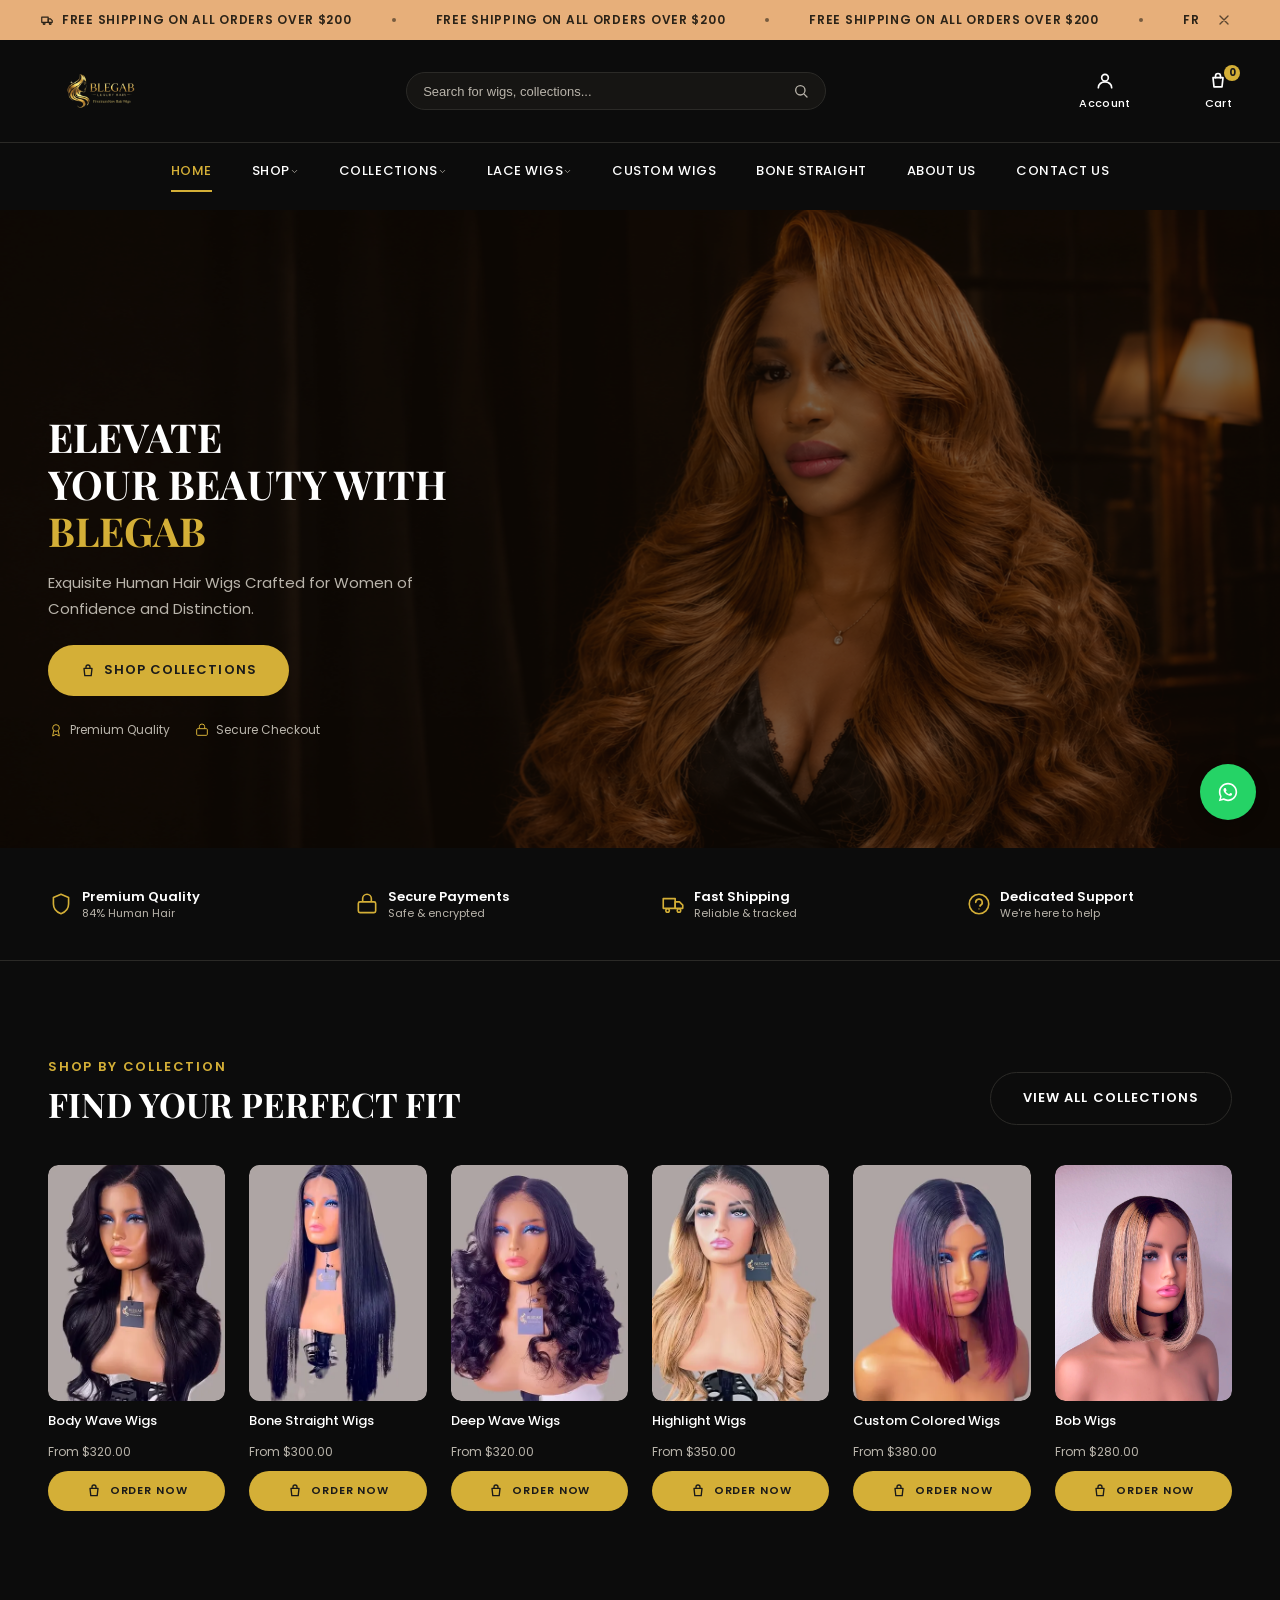
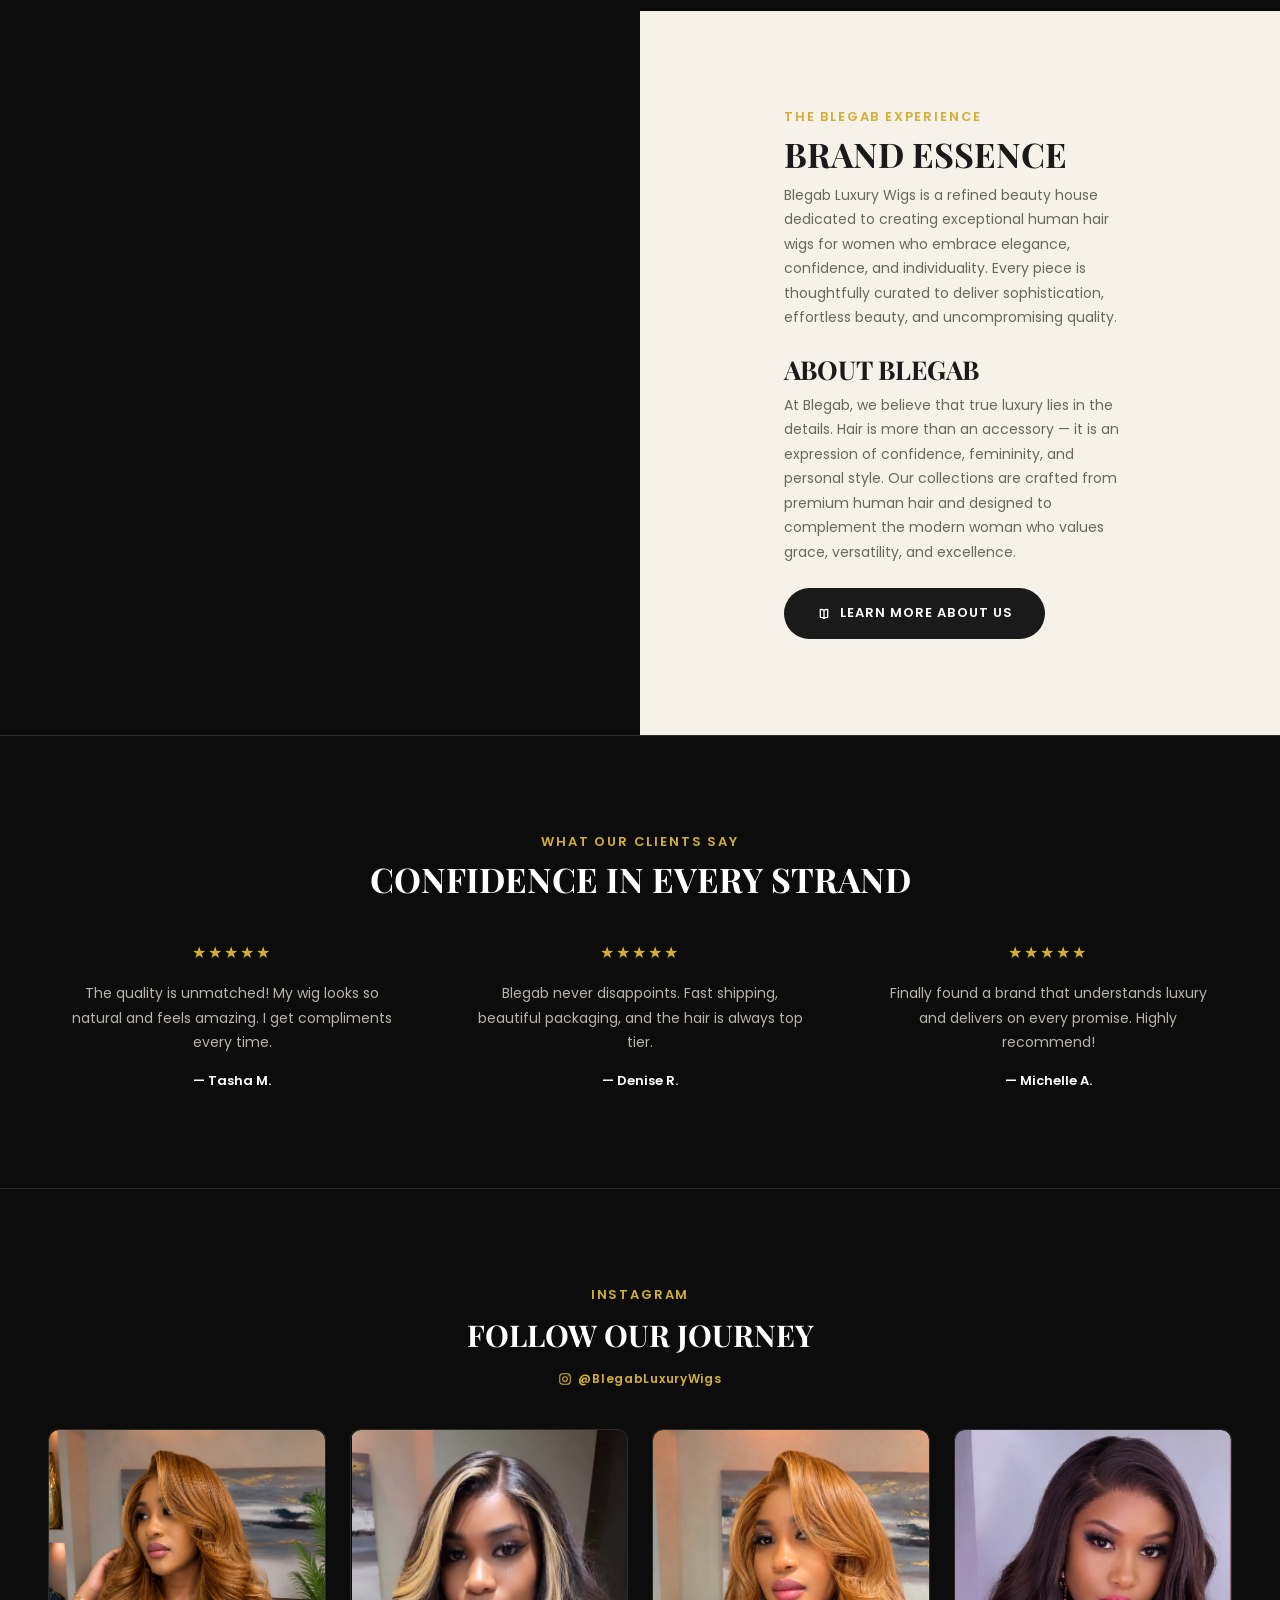
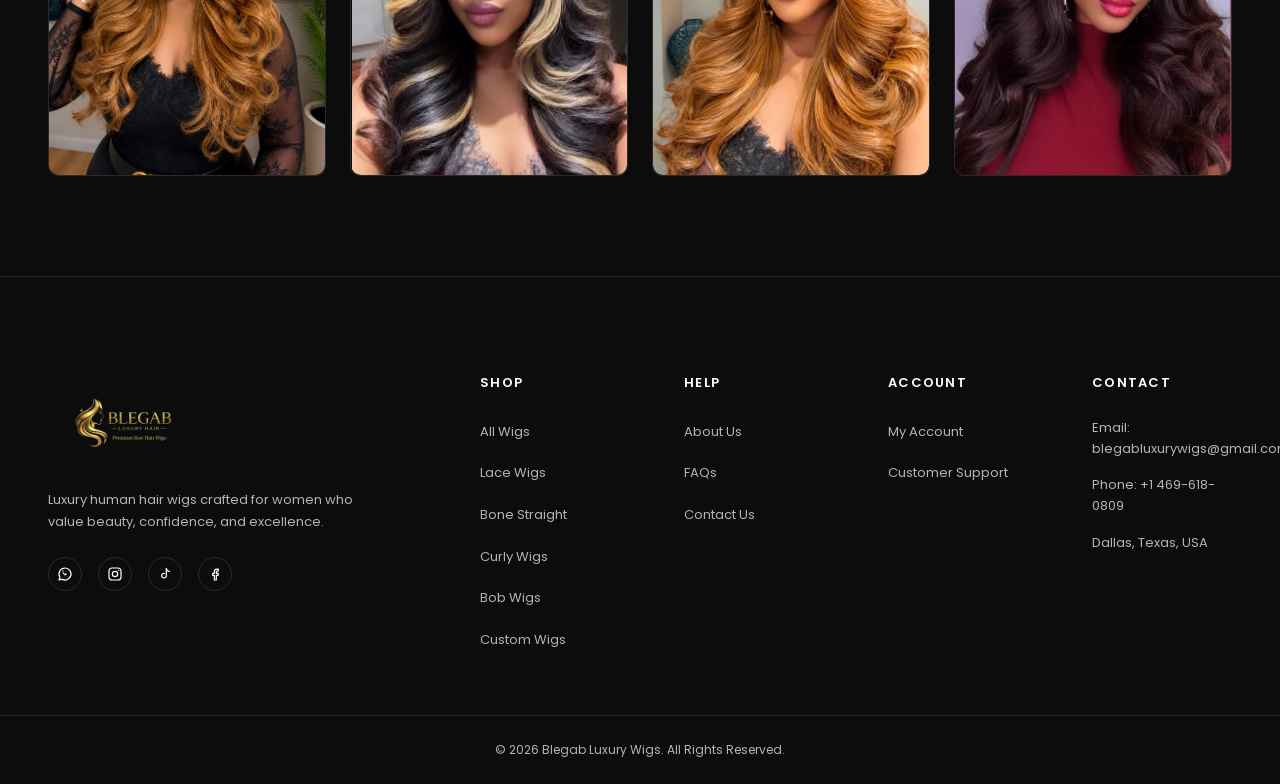
==== commit afb135f7: "account" ====
--- a/index.html
+++ b/index.html
@@ -17,6 +17,7 @@
   <link rel="stylesheet" href="assets/css/footer.css" />
   <link rel="stylesheet" href="assets/css/home.css" />
   <link rel="stylesheet" href="assets/css/whatsapp-chat.css" />
+  <link rel="icon" type="image/webp" href="assets/images/farvicon.webp" />
 </head>
 <body>
 
--- a/assets/css/base.css
+++ b/assets/css/base.css
@@ -118,6 +118,13 @@
   display: block;
 }
 
+/* Make the native `hidden` attribute always win over other display
+   rules, no matter how specific they are (e.g. .account-dropdown__item
+   { display: flex } would otherwise cancel out `hidden`). */
+[hidden] {
+  display: none !important;
+}
+
 a {
   color: inherit;
   text-decoration: none;
--- a/assets/css/header.css
+++ b/assets/css/header.css
@@ -286,6 +286,31 @@
 .account-dropdown__item--logout:hover {
   background-color: rgba(229, 115, 115, 0.22);
   color: #ff8a80;
+}
+
+/* Account icon — outline while signed out, filled once signed in */
+.account-menu__icon--filled,
+.nav-link__icon--filled {
+  display: none;
+}
+
+.site-header.is-signed-in .account-menu__icon--outline,
+.site-header.is-signed-in .nav-link__icon--outline {
+  display: none;
+}
+
+.site-header.is-signed-in .account-menu__icon--filled,
+.site-header.is-signed-in .nav-link__icon--filled {
+  display: block;
+}
+
+/* Signed-in greeting text in both dropdown styles */
+.account-dropdown__greeting,
+.nav-dropdown__greeting {
+  padding: 10px 12px;
+  font-size: 13px;
+  font-weight: 600;
+  color: var(--color-white);
 }
 
 
@@ -815,6 +840,8 @@
 }
 
 .nav-dropdown__link {
+  display: block;
+  width: 100%;
   padding: 12px 0 12px var(--space-sm);
   font-size: 13px;
   color: var(--color-text-muted);
@@ -823,6 +850,39 @@
 
 .nav-dropdown__link:hover {
   color: var(--color-gold);
+}
+
+.nav-dropdown--account .nav-dropdown__link {
+  display: flex;
+  align-items: center;
+  gap: 10px;
+  padding-inline: var(--space-sm);
+  border-radius: var(--radius-sm);
+}
+
+.nav-dropdown--account li + li {
+  margin-top: 6px;
+}
+
+.nav-dropdown__link-icon {
+  width: 16px;
+  height: 16px;
+  flex-shrink: 0;
+}
+
+.nav-dropdown--account .nav-dropdown__link--login,
+.nav-dropdown--account .nav-dropdown__link--signup {
+  background-color: var(--color-bg-dark-alt);
+}
+
+.nav-dropdown--account .nav-dropdown__link--logout {
+  background-color: rgba(229, 115, 115, 0.12);
+  color: #e57373;
+}
+
+.nav-dropdown--account .nav-dropdown__link--logout:hover {
+  background-color: rgba(229, 115, 115, 0.22);
+  color: #ff8a80;
 }
 
 /* Overlay behind the mobile nav drawer */
--- a/assets/css/home.css
+++ b/assets/css/home.css
@@ -24,6 +24,8 @@
   inset: 0;
   z-index: 1;
 }
+
+
 
 .hero__image {
   width: 100%;
@@ -248,7 +250,8 @@
   display: grid;
   grid-template-columns: repeat(2, 1fr);
   gap: var(--space-md) var(--space-sm);
-  padding-block: var(--space-md);
+  padding-top: var(--space-lg);      /* ← change padding-block to padding-top, increase value */
+  padding-bottom: var(--space-md);   /* ← keep same as original padding-block value */
 }
 
 .trust-item {
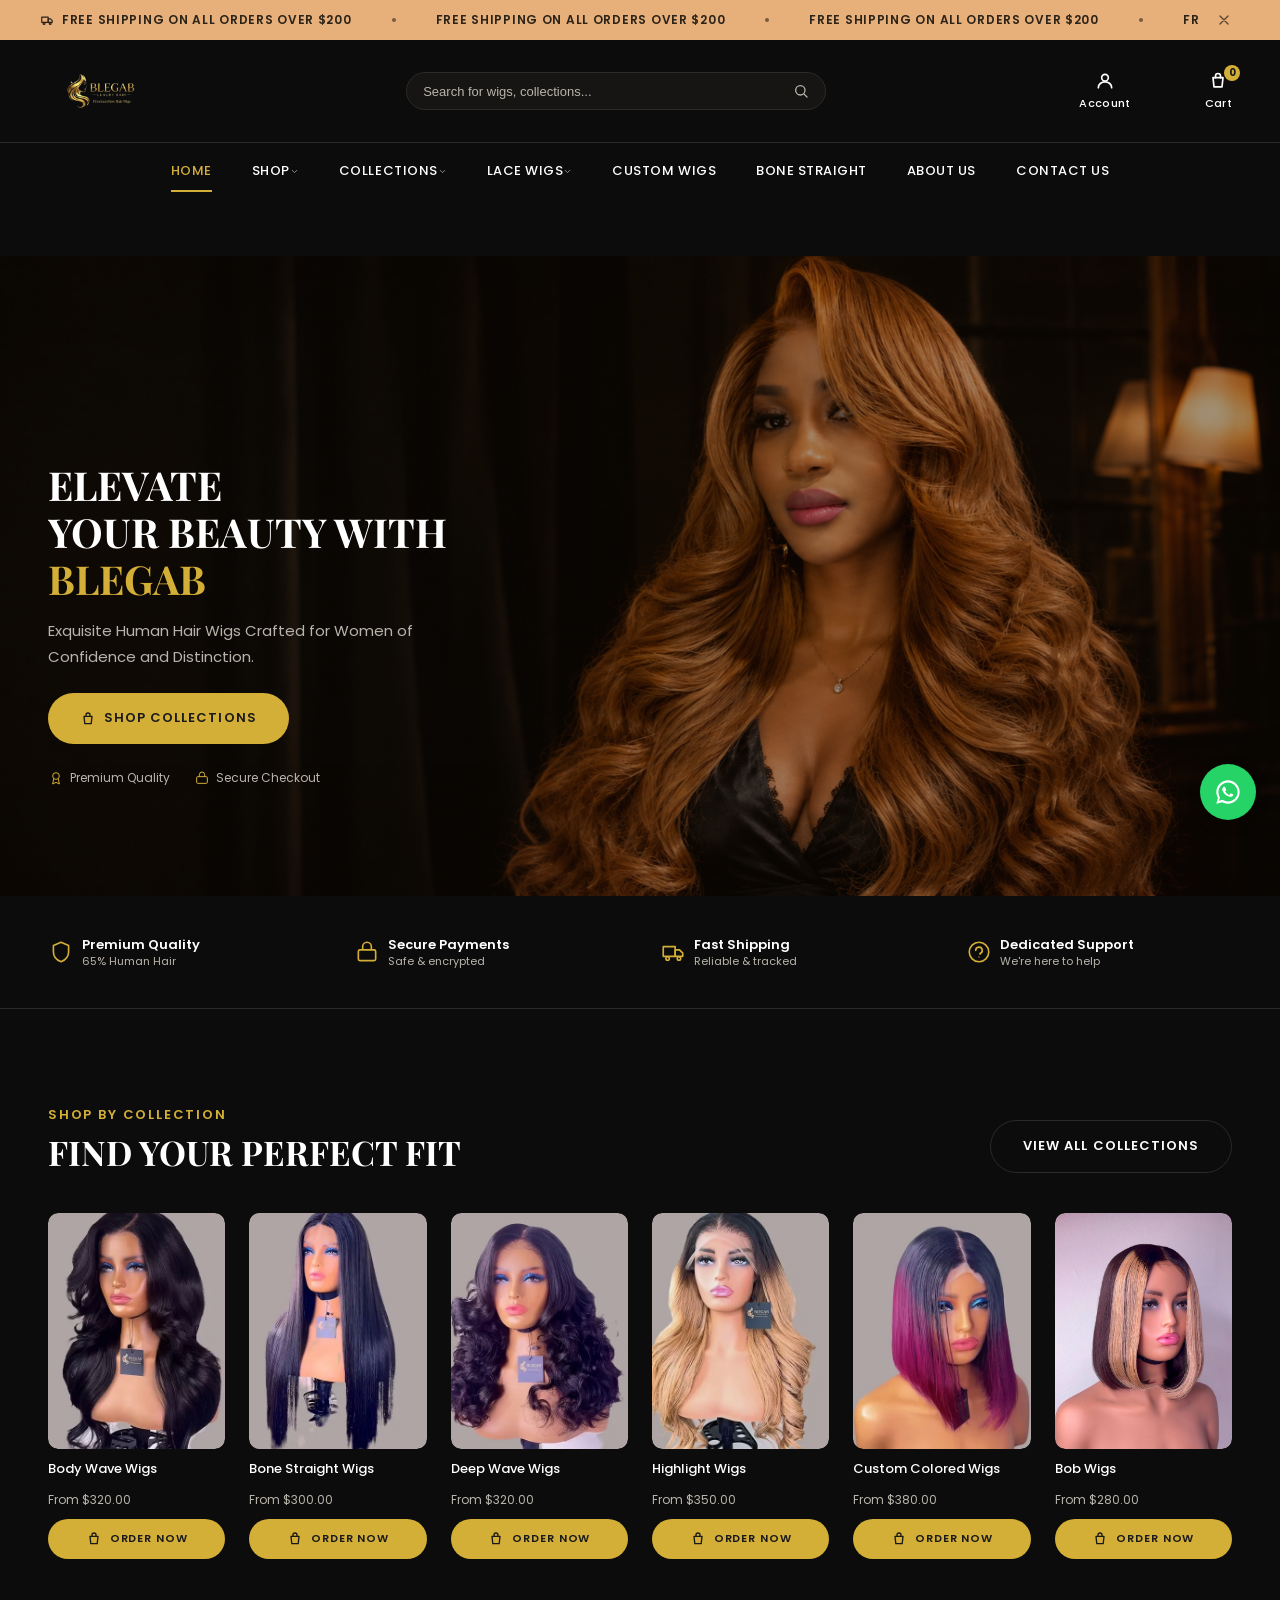
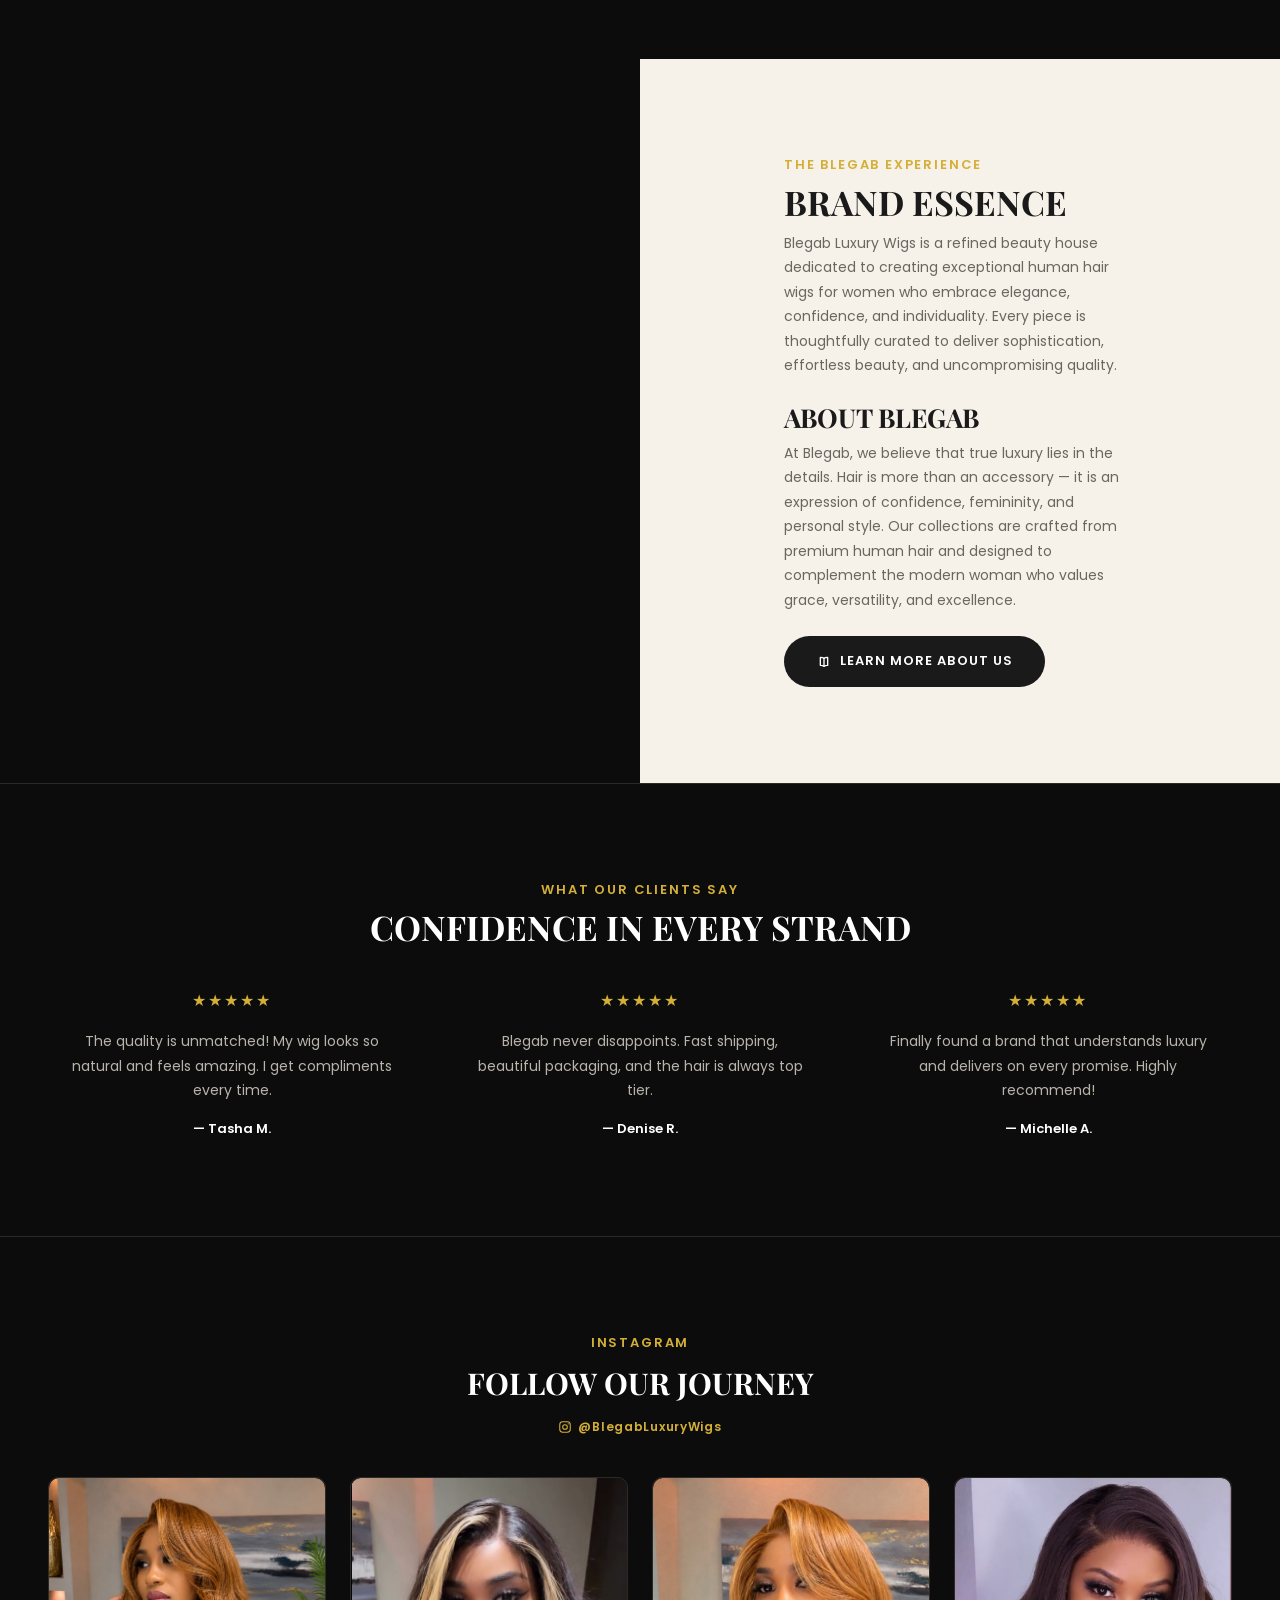
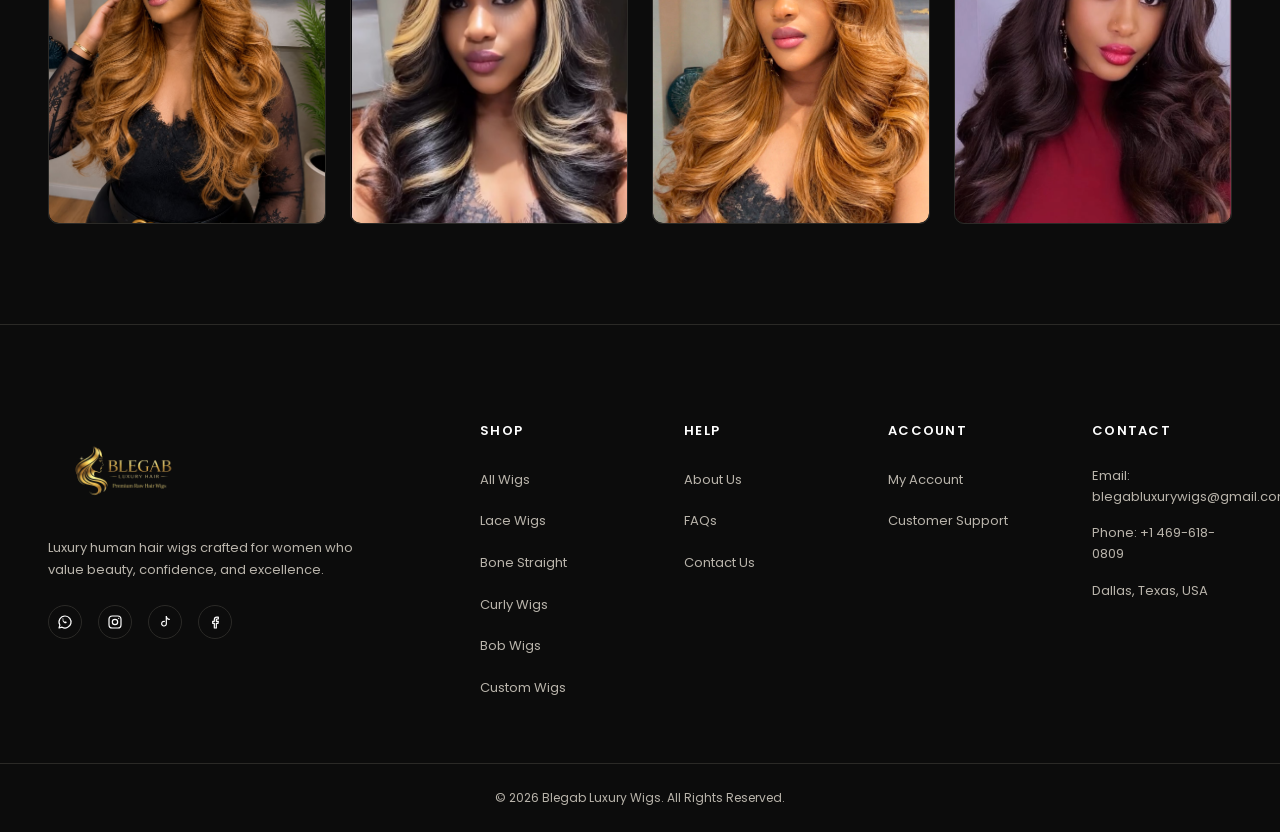
==== commit f4737508: "auth" ====
--- a/index.html
+++ b/index.html
@@ -87,7 +87,7 @@
     </section>
 
     <!-- Trust badge bar -->
-    <section class="trust-bar" aria-label="Why shop with us">
+    <section class="trust-bar reveal-up" aria-label="Why shop with us">
       <div class="container">
         <ul class="trust-bar__list">
 
@@ -142,7 +142,7 @@
     </section>
 
     <!-- Shop by collection -->
-    <section class="collections" aria-label="Shop by collection">
+    <section class="collections reveal-up" aria-label="Shop by collection">
       <div class="container">
         <div class="collections__header">
           <div class="collections__heading-group">
@@ -159,7 +159,7 @@
     </section>
 
     <!-- Brand Essence -->
-    <section class="brand-essence" aria-label="Brand essence">
+    <section class="brand-essence reveal-up" aria-label="Brand essence">
       <div class="brand-essence__media">
         <video
           class="brand-essence__video"
@@ -209,7 +209,7 @@
 
 
     <!-- Testimonials -->
-<section class="testimonials" aria-label="Customer testimonials">
+<section class="testimonials reveal-up" aria-label="Customer testimonials">
   <div class="container">
     <div class="testimonials__header">
       <p class="eyebrow-text testimonials__eyebrow">What Our Clients Say</p>
@@ -258,7 +258,7 @@
 
 
 <!-- Social Gallery -->
-<section class="social-gallery" aria-label="Follow our journey on Instagram">
+<section class="social-gallery reveal-up" aria-label="Follow our journey on Instagram">
   <div class="container">
     <div class="social-gallery__header">
       <p class="eyebrow-text social-gallery__eyebrow">Instagram</p>
--- a/assets/css/base.css
+++ b/assets/css/base.css
@@ -67,15 +67,10 @@
 }
 
 @media (min-width: 1024px) {
-  :root {
-    --header-height: 18px;
-  }
-}
-
+  :root { --header-height: 96px; }
+}
 @media (max-width: 767.98px) {
-  :root {
-    --header-height: 30px;
-  }
+  :root { --header-height: 76px; }
 }
 
 
--- a/assets/css/home.css
+++ b/assets/css/home.css
@@ -39,7 +39,7 @@
   position: absolute;
   inset: 0;
   z-index: 2;
-  --scrim-opacity: 85;
+  --scrim-opacity: 50;
   background-color: rgba(20, 13, 5, calc(var(--scrim-opacity) / 100));
 }
 
@@ -222,7 +222,7 @@
 @media (min-width: 1024px) {
   .hero {
     min-height: 640px;
-    margin-top: 150px;
+    margin-top: 120px;
   }
 
   .hero__content {
@@ -291,7 +291,7 @@
   }
 
     .hero__scrim {
-    --scrim-opacity: 60;
+    --scrim-opacity: 40;
   }
 }
 
@@ -480,7 +480,7 @@
   position: absolute;
   inset: 0;
   z-index: 2;
-  --scrim-opacity: 80;
+  --scrim-opacity: 50;
   background-color: rgba(12, 12, 12, calc(var(--scrim-opacity) / 100));
 }
 
@@ -585,7 +585,7 @@
   }
 
   .brand-essence__scrim {
-    --scrim-opacity: 60;
+    --scrim-opacity: 0;
   }
 
 
@@ -999,4 +999,29 @@
   .collections__scroll-hint {
     display: none;
   }
+}
+
+/* -----------------------------
+   Scroll entrance — simple fade + rise, plays once per
+   section as it comes into view. Cheap: opacity + transform
+   only (GPU-composited, no layout/reflow cost).
+   ----------------------------- */
+.reveal-up {
+  opacity: 0;
+  transform: translateY(60px);
+  transition: opacity 0.9s cubic-bezier(0.16, 1, 0.3, 1) 0.15s,
+              transform 0.9s cubic-bezier(0.16, 1, 0.3, 1) 0.15s;
+}
+
+.reveal-up.is-visible {
+  opacity: 1;
+  transform: translateY(0);
+}
+
+@media (prefers-reduced-motion: reduce) {
+  .reveal-up {
+    transition: none;
+    opacity: 1;
+    transform: none;
+  }
 }
--- a/assets/css/whatsapp-chat.css
+++ b/assets/css/whatsapp-chat.css
@@ -242,7 +242,6 @@
   .whatsapp-widget__box {
     bottom: calc(var(--space-sm) + 42px + 14px + 46px + 12px);
   }
-}
 
   .whatsapp-widget__button-icon,
   .whatsapp-widget__button-close-icon {
@@ -292,4 +291,5 @@
   .whatsapp-widget__send {
     width: 34px;
     height: 34px;
-  }+  }
+}   /* ← the closing brace now goes here, at the very end */
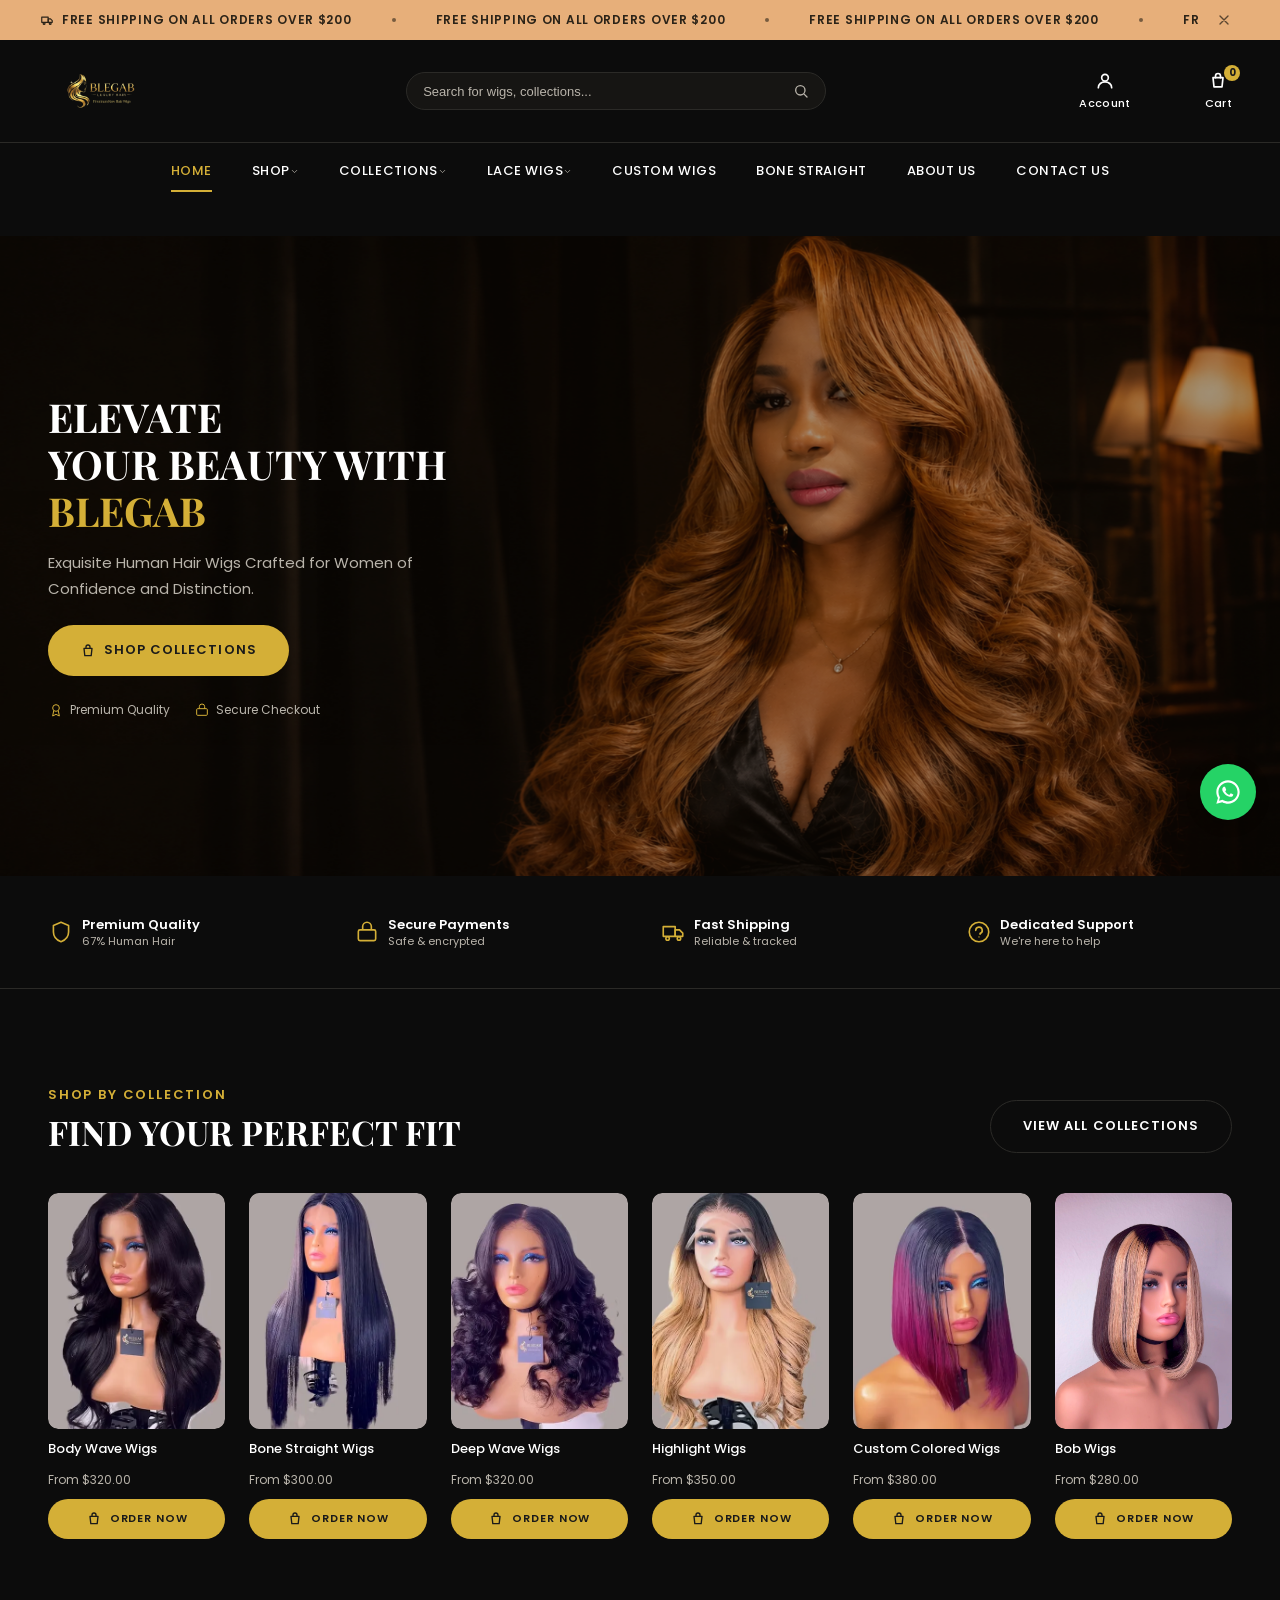
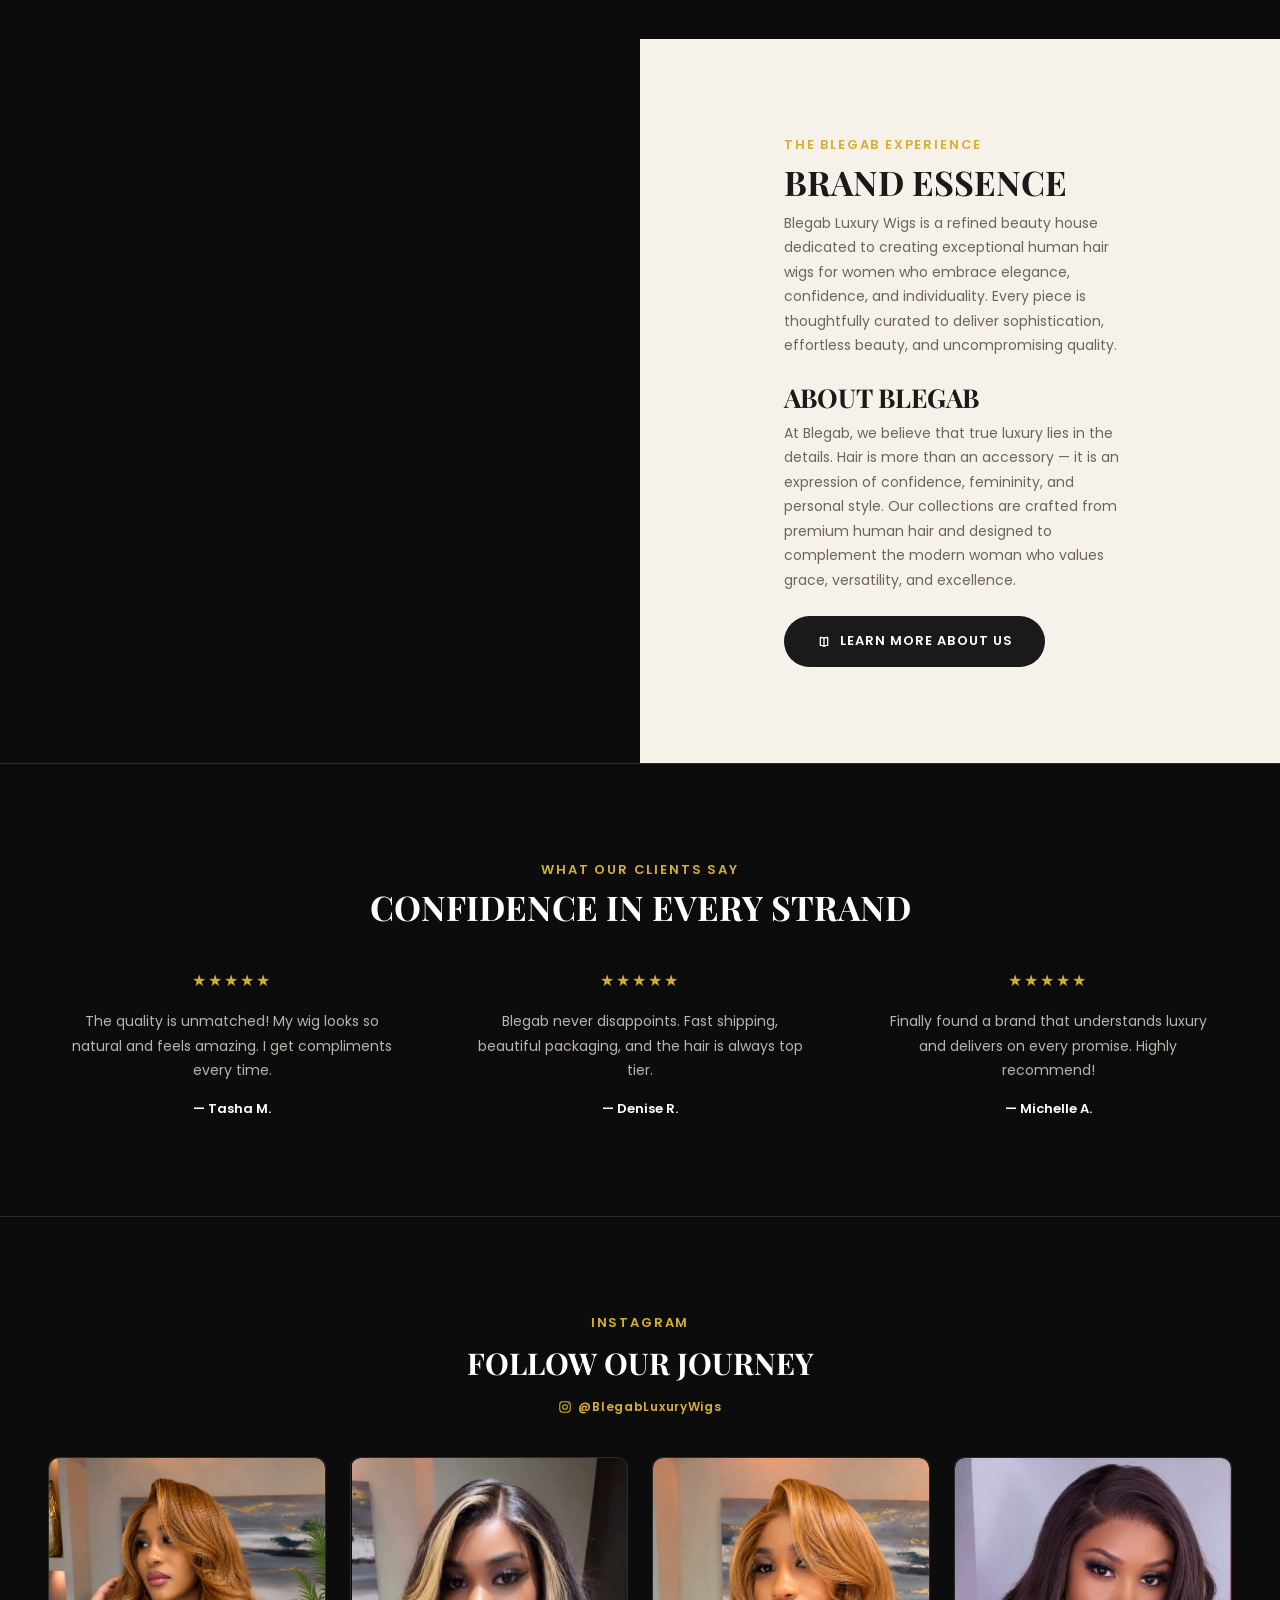
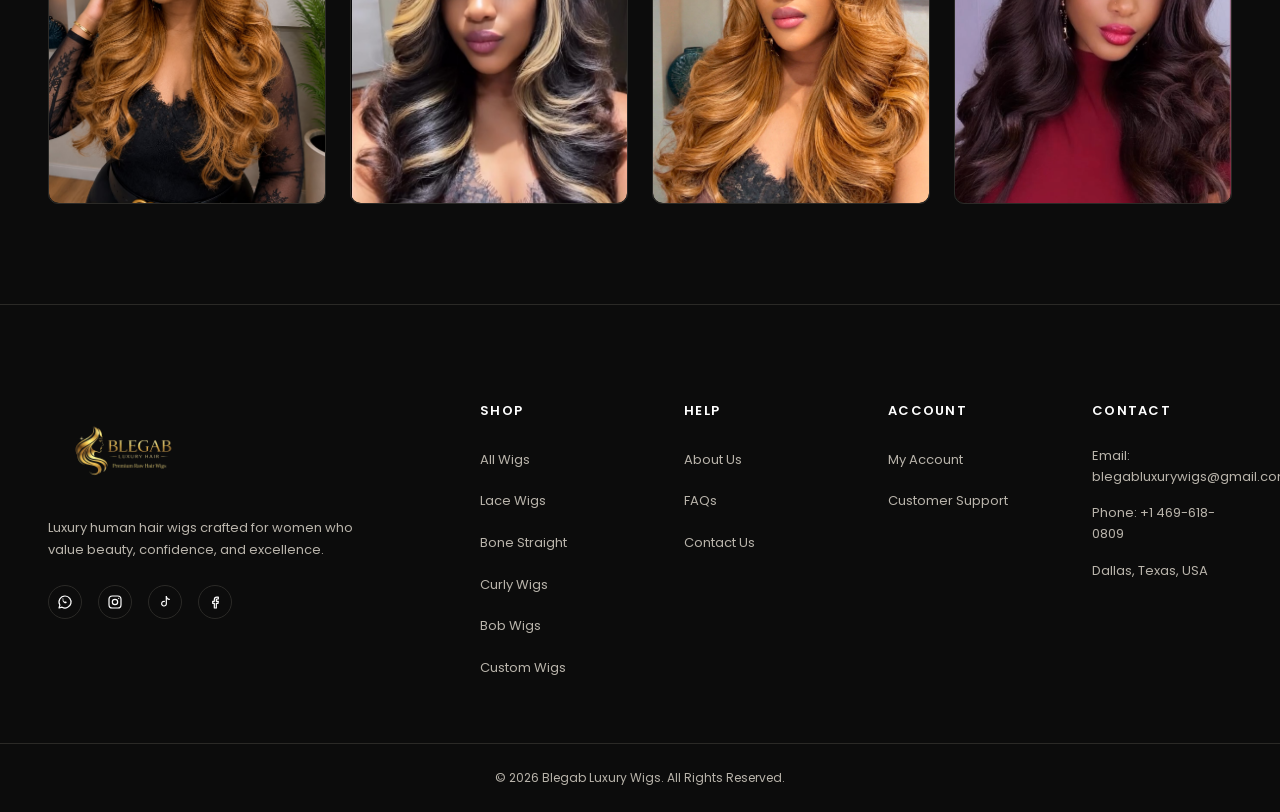
==== commit d60f20fb: "changes all through" ====
--- a/index.html
+++ b/index.html
@@ -187,7 +187,7 @@
             <p class="brand-essence__text">
               At Blegab, we believe that true luxury lies in the details. Hair is more than an accessory — it is an expression of confidence, femininity, and personal style. Our collections are crafted from premium human hair and designed to complement the modern woman who values grace, versatility, and excellence.
             </p>
-            <a href="about.html" class="btn brand-essence__cta">
+            <a href="about-us.html" class="btn brand-essence__cta">
               <span class="btn-icon-wrap">
               <svg class="btn-icon btn-icon--bag" viewBox="0 0 24 24" fill="none" stroke="currentColor" stroke-width="2" aria-hidden="true">
                 <path d="M12 6.5c-1.5-1.2-3.5-1.7-5.5-1.5v12c2 -0.2 4 0.3 5.5 1.5c1.5-1.2 3.5-1.7 5.5-1.5v-12c-2-0.2-4 0.3-5.5 1.5z" stroke-linecap="round" stroke-linejoin="round"/>
--- a/assets/css/header.css
+++ b/assets/css/header.css
@@ -954,7 +954,7 @@
     gap: var(--space-lg);
     padding-top: 14px;
     padding-inline: var(--page-gutter);
-    padding-bottom: 24px;
+    padding-bottom: 25px;
     overflow-y: visible;
     flex: none;
     min-height: auto;
--- a/assets/css/home.css
+++ b/assets/css/home.css
@@ -15,7 +15,6 @@
   align-items: center;
   overflow: hidden;
   background-color: var(--color-bg-dark);
-  padding-top: var(--space-2xl);
 }
 
 /* Full-screen photo, fills the entire section, no side panel */
@@ -222,7 +221,7 @@
 @media (min-width: 1024px) {
   .hero {
     min-height: 640px;
-    margin-top: 120px;
+    margin-top: 100px;
   }
 
   .hero__content {
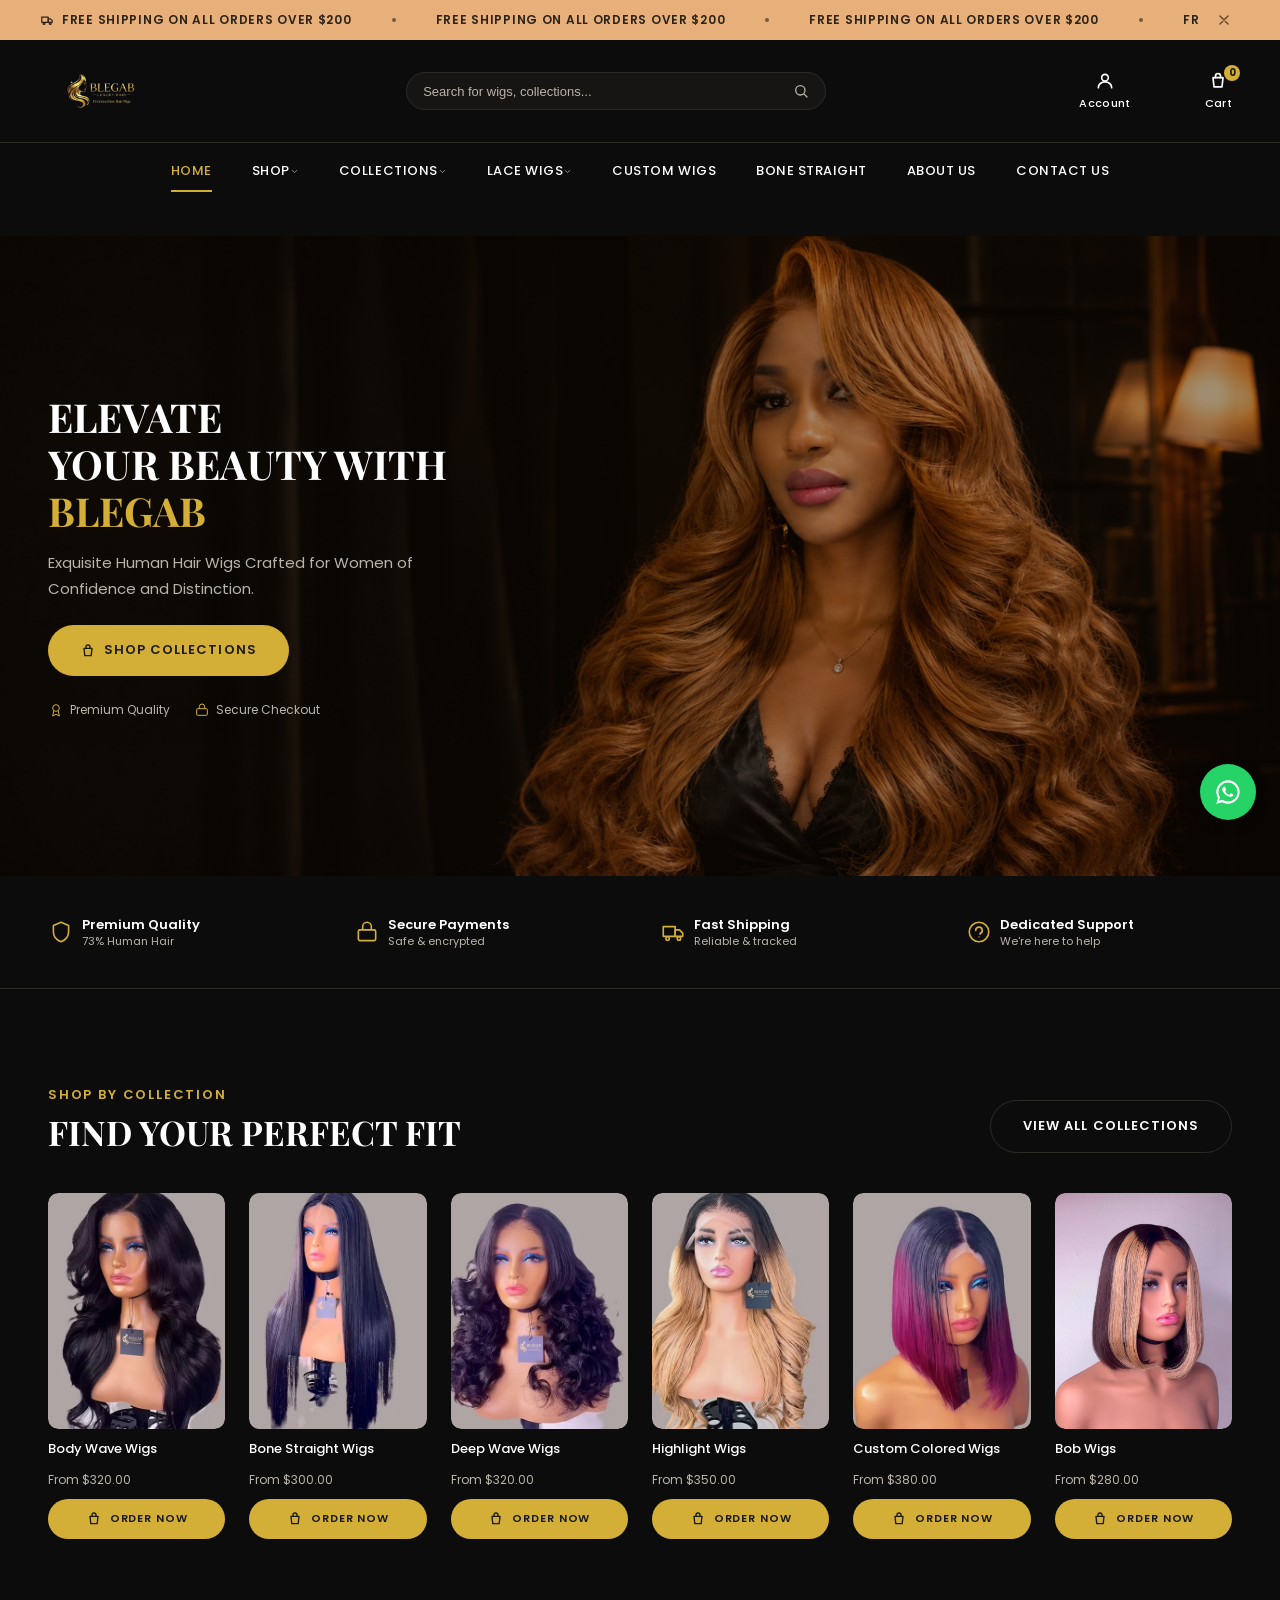
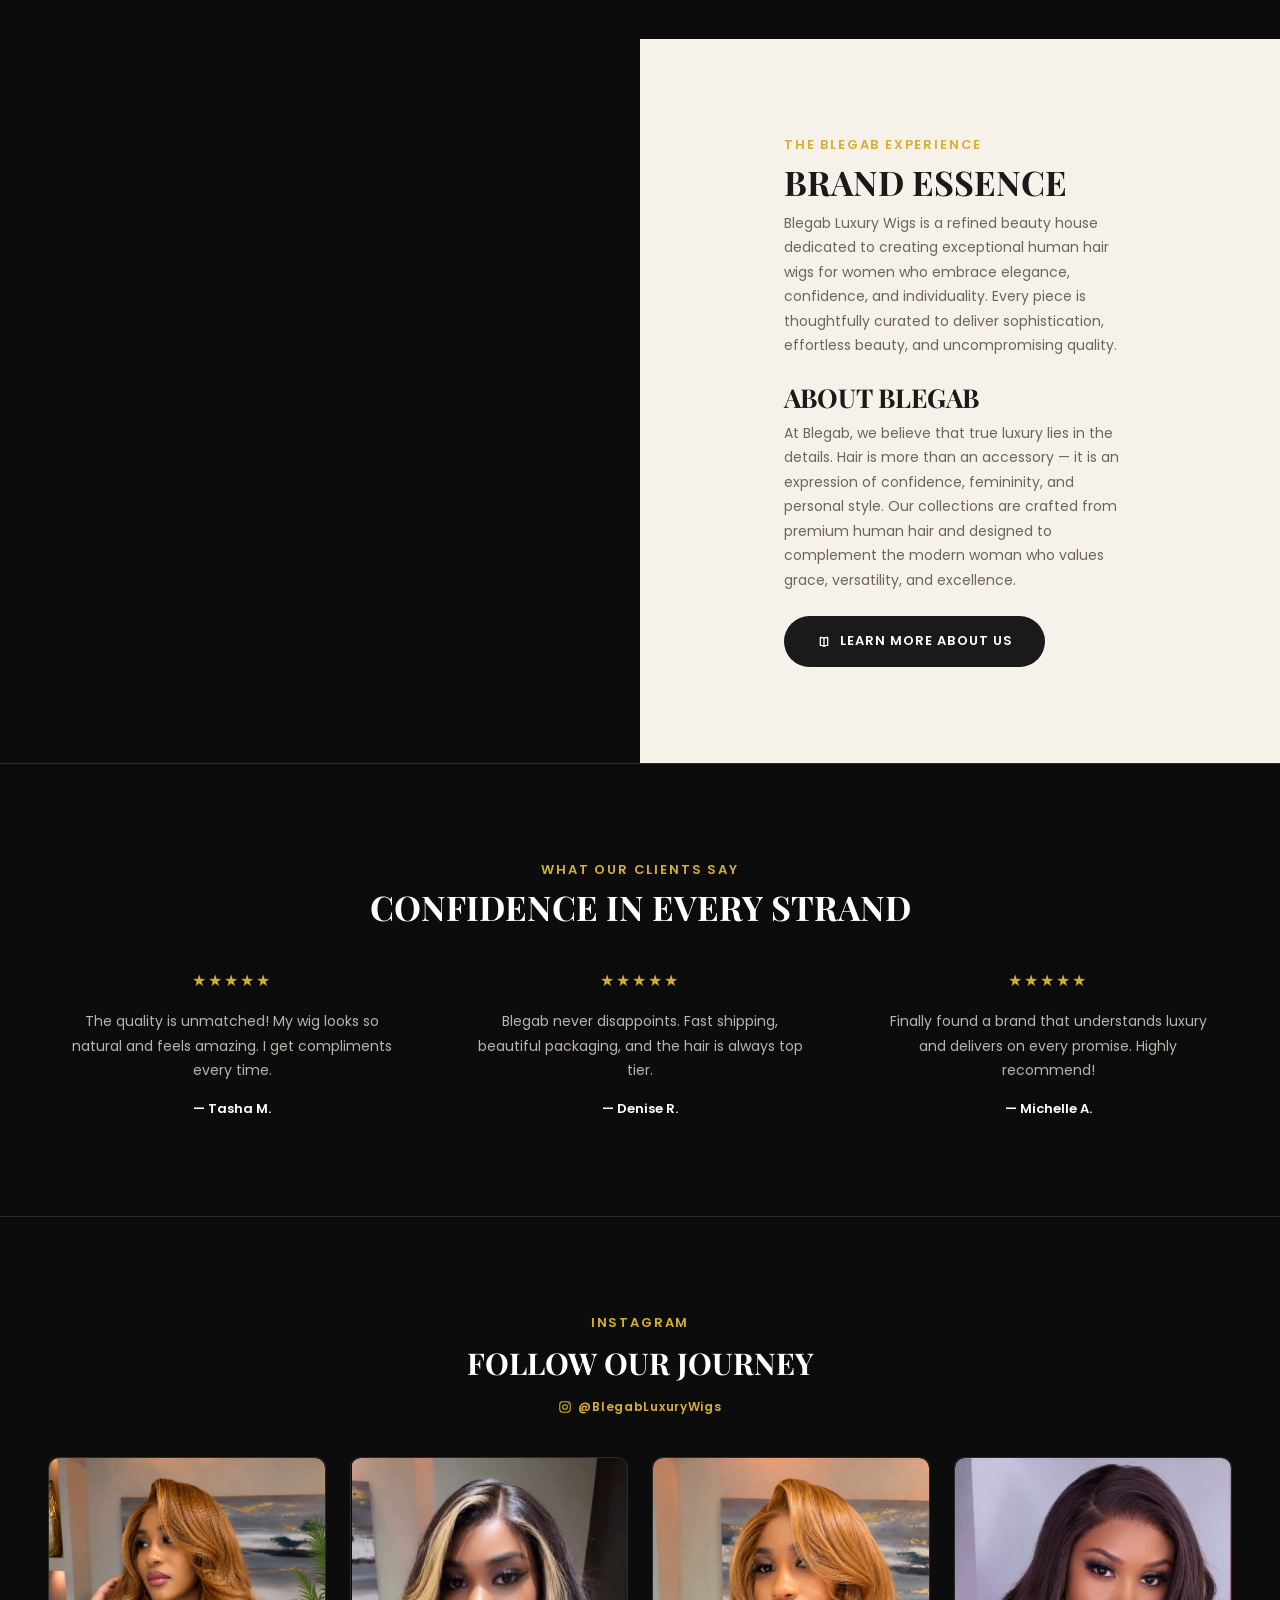
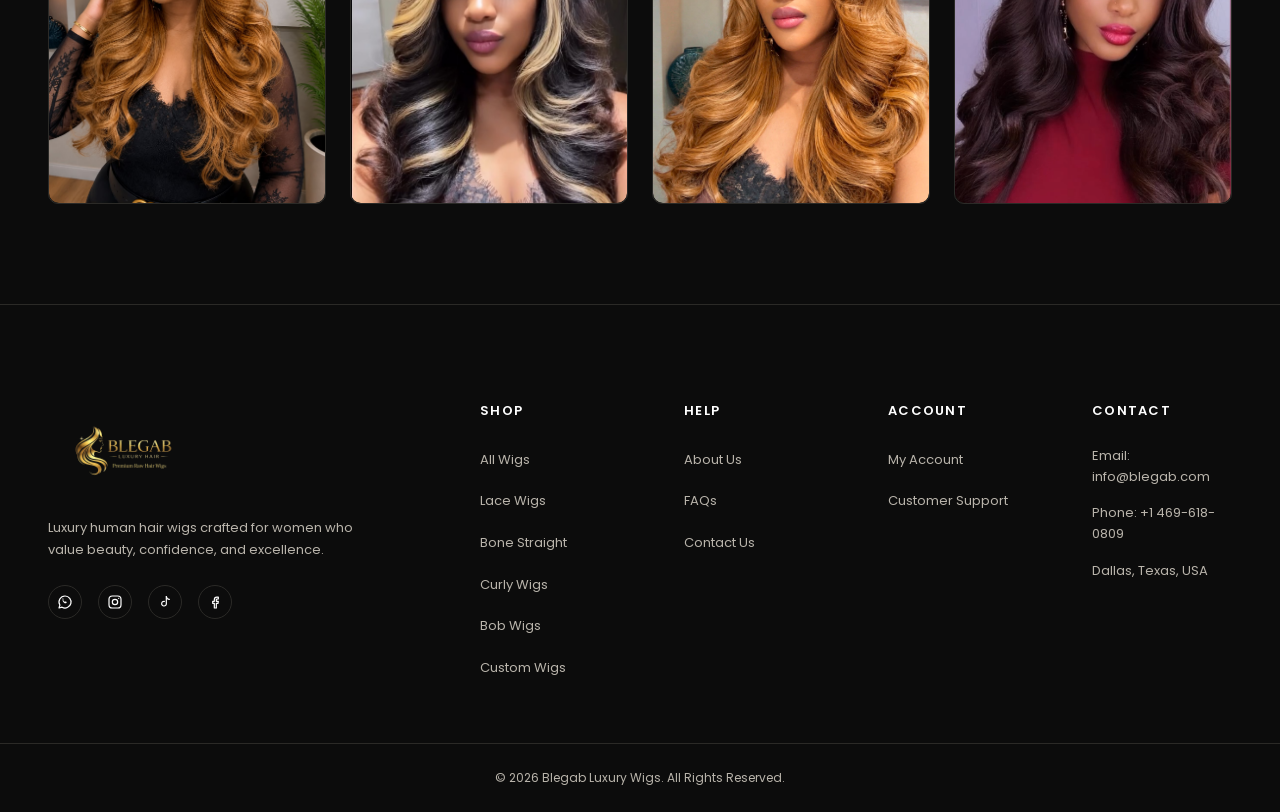
==== commit 8ec20d83: "produc details" ====
--- a/index.html
+++ b/index.html
@@ -337,7 +337,7 @@
 
   </main>
 
-  <script src="assets/js/product-data.js"></script>
+  <script src="assets/js/Product-data.js"></script>
   <script src="assets/js/main.js"></script>
   <script src="assets/js/home.js"></script>
 
--- a/assets/css/header.css
+++ b/assets/css/header.css
@@ -324,13 +324,13 @@
 .cart-drawer {
   position: fixed;
   inset: 0 0 0 auto;
-  width: min(360px, 88%);
+  width: min(360px, 100%);
   height: 100dvh;
   background-color: var(--color-bg-dark);
   border-left: 1px solid var(--color-border-dark);
   transform: translateX(100%);
   transition: transform var(--transition-base);
-  overflow-y: auto;
+  overflow-y: hidden;
   z-index: 200;
   display: flex;
   flex-direction: column;
@@ -341,6 +341,7 @@
 }
 
 .cart-drawer__header {
+  flex-shrink: 0;
   display: flex;
   align-items: center;
   justify-content: space-between;
@@ -371,7 +372,33 @@
 
 .cart-drawer__body {
   flex: 1;
-  padding: var(--page-gutter);
+  min-height: 0;
+  padding: 20px;
+  overflow-y: auto;
+  scrollbar-width: thin;
+  scrollbar-color: var(--color-gold) var(--color-bg-dark);
+}
+
+.cart-drawer__body {
+  scrollbar-width: thin;
+  scrollbar-color: var(--color-gold) var(--color-bg-dark);
+}
+
+.cart-drawer__body::-webkit-scrollbar {
+  width: 6px;
+}
+
+.cart-drawer__body::-webkit-scrollbar-track {
+  background: var(--color-bg-dark);
+}
+
+.cart-drawer__body::-webkit-scrollbar-thumb {
+  background-color: var(--color-gold);
+  border-radius: var(--radius-pill);
+}
+
+.cart-drawer__body::-webkit-scrollbar-thumb:hover {
+  background-color: var(--color-gold-light);
 }
 
 .cart-drawer__empty {
@@ -384,9 +411,40 @@
 .cart-drawer__item {
   display: flex;
   align-items: center;
+  justify-content: space-between;
   gap: 12px;
-  padding-block: 14px;
-  border-bottom: 1px solid var(--color-border-dark);
+  padding: var(--space-sm);
+  margin-bottom: var(--space-sm);
+  border: 1px solid var(--color-border-dark);
+  border-radius: var(--radius-md);
+  background-color: var(--color-bg-dark-alt);
+}
+
+.cart-drawer__item-info {
+  display: flex;
+  flex-direction: column;
+  gap: 4px;
+}
+
+.cart-drawer__item-name {
+  font-size: 14px;
+  color: var(--color-white);
+}
+
+.cart-drawer__item-price {
+  font-size: 13px;
+  color: var(--color-gold);
+}
+
+.cart-drawer__footer {
+  flex-shrink: 0;
+  padding: 20px;
+  border-top: 1px solid var(--color-border-dark);
+}
+
+.cart-drawer__cta {
+  width: 100%;
+  padding: 14px 20px;
 }
 
 .cart-drawer__item-image {
@@ -395,32 +453,6 @@
   object-fit: cover;
   border-radius: var(--radius-sm);
   flex-shrink: 0;
-}
-
-.cart-drawer__item-info {
-  display: flex;
-  flex-direction: column;
-  gap: 4px;
-}
-
-.cart-drawer__item-name {
-  font-size: 14px;
-  color: var(--color-white);
-}
-
-.cart-drawer__item-price {
-  font-size: 13px;
-  color: var(--color-gold);
-}
-
-.cart-drawer__footer {
-  padding: var(--page-gutter);
-  border-top: 1px solid var(--color-border-dark);
-}
-
-.cart-drawer__cta {
-  width: 100%;
-  padding: 14px 20px;
 }
 
 /* Overlay — reuse the same look as the nav overlay */
@@ -433,6 +465,141 @@
   transition: opacity var(--transition-base);
   z-index: 150;
 }
+
+
+.cart-drawer__item-qty {
+  display: flex;
+  align-items: center;
+  gap: 10px;
+  margin-top: 4px;
+}
+
+.cart-drawer__reset-btn {
+  display: flex;
+  align-items: center;
+  justify-content: center;
+  width: 22px;
+  height: 22px;
+  border-radius: 50%;
+  border: 1px solid var(--color-gold);
+  background-color: var(--color-gold);
+  color: #1a1a1a;
+  transition: background-color var(--transition-fast), color var(--transition-fast);
+}
+
+.cart-drawer__reset-btn:hover {
+  background-color: transparent;
+  color: var(--color-gold);
+}
+
+.cart-drawer__reset-btn svg {
+  width: 12px;
+  height: 12px;
+}
+
+.cart-drawer__item-actions {
+  flex-shrink: 0;
+  display: flex;
+  flex-direction: column;
+  align-items: center;
+  gap: 25px;
+}
+
+.cart-drawer__item-delete {
+  display: flex;
+  align-items: center;
+  justify-content: center;
+  width: 30px;
+  height: 30px;
+  border-radius: 50%;
+  border: 1px solid var(--color-gold);
+  background-color: var(--color-bg-dark);
+  color: var(--color-gold);
+  transition: background-color var(--transition-fast), color var(--transition-fast);
+}
+
+.cart-drawer__item-delete:hover {
+  background-color: var(--color-gold);
+  color: #1a1a1a;
+}
+
+.cart-drawer__item-delete svg {
+  width: 15px;
+  height: 15px;
+  transition: transform 0.4s ease;
+}
+
+.cart-drawer__item-delete:hover svg {
+  transform: rotate(90deg);
+}
+
+.cart-drawer__item-add {
+  display: flex;
+  align-items: center;
+  gap: 6px;
+  padding: 7px 14px;
+  border-radius: var(--radius-pill);
+  border: 1px solid var(--color-gold);
+  background-color: var(--color-gold);
+  color: #1a1a1a;
+  font-size: 11px;
+  font-weight: 600;
+  letter-spacing: 0.05em;
+  text-transform: uppercase;
+  transition: background-color var(--transition-fast), color var(--transition-fast);
+}
+
+.cart-drawer__item-add:hover {
+  background-color: var(--color-bg-dark);
+  color: var(--color-gold);
+}
+
+.cart-drawer__item-add-text {
+  white-space: nowrap;
+}
+
+@media (hover: hover) and (pointer: fine) {
+  .cart-drawer__item-add:hover .btn-icon-wrap {
+    width: 22px;
+  }
+
+  .cart-drawer__item-add:hover .btn-icon--bag {
+    opacity: 0;
+    transform: scale(0.6);
+  }
+
+  .cart-drawer__item-add:hover .btn-icon--arrow {
+    opacity: 1;
+    transform: scaleX(1) translateX(0);
+  }
+}
+
+.cart-drawer__qty-btn {
+  display: flex;
+  align-items: center;
+  justify-content: center;
+  width: 22px;
+  height: 22px;
+  border-radius: 50%;
+  border: 1px solid var(--color-border-dark);
+  color: var(--color-white);
+  font-size: 13px;
+  transition: border-color var(--transition-fast), color var(--transition-fast);
+}
+
+.cart-drawer__qty-btn:hover {
+  border-color: var(--color-gold);
+  color: var(--color-gold);
+}
+
+.cart-drawer__qty-value {
+  min-width: 16px;
+  text-align: center;
+  font-size: 13px;
+  color: var(--color-white);
+}
+
+
 
 .cart-overlay.is-visible {
   opacity: 1;
